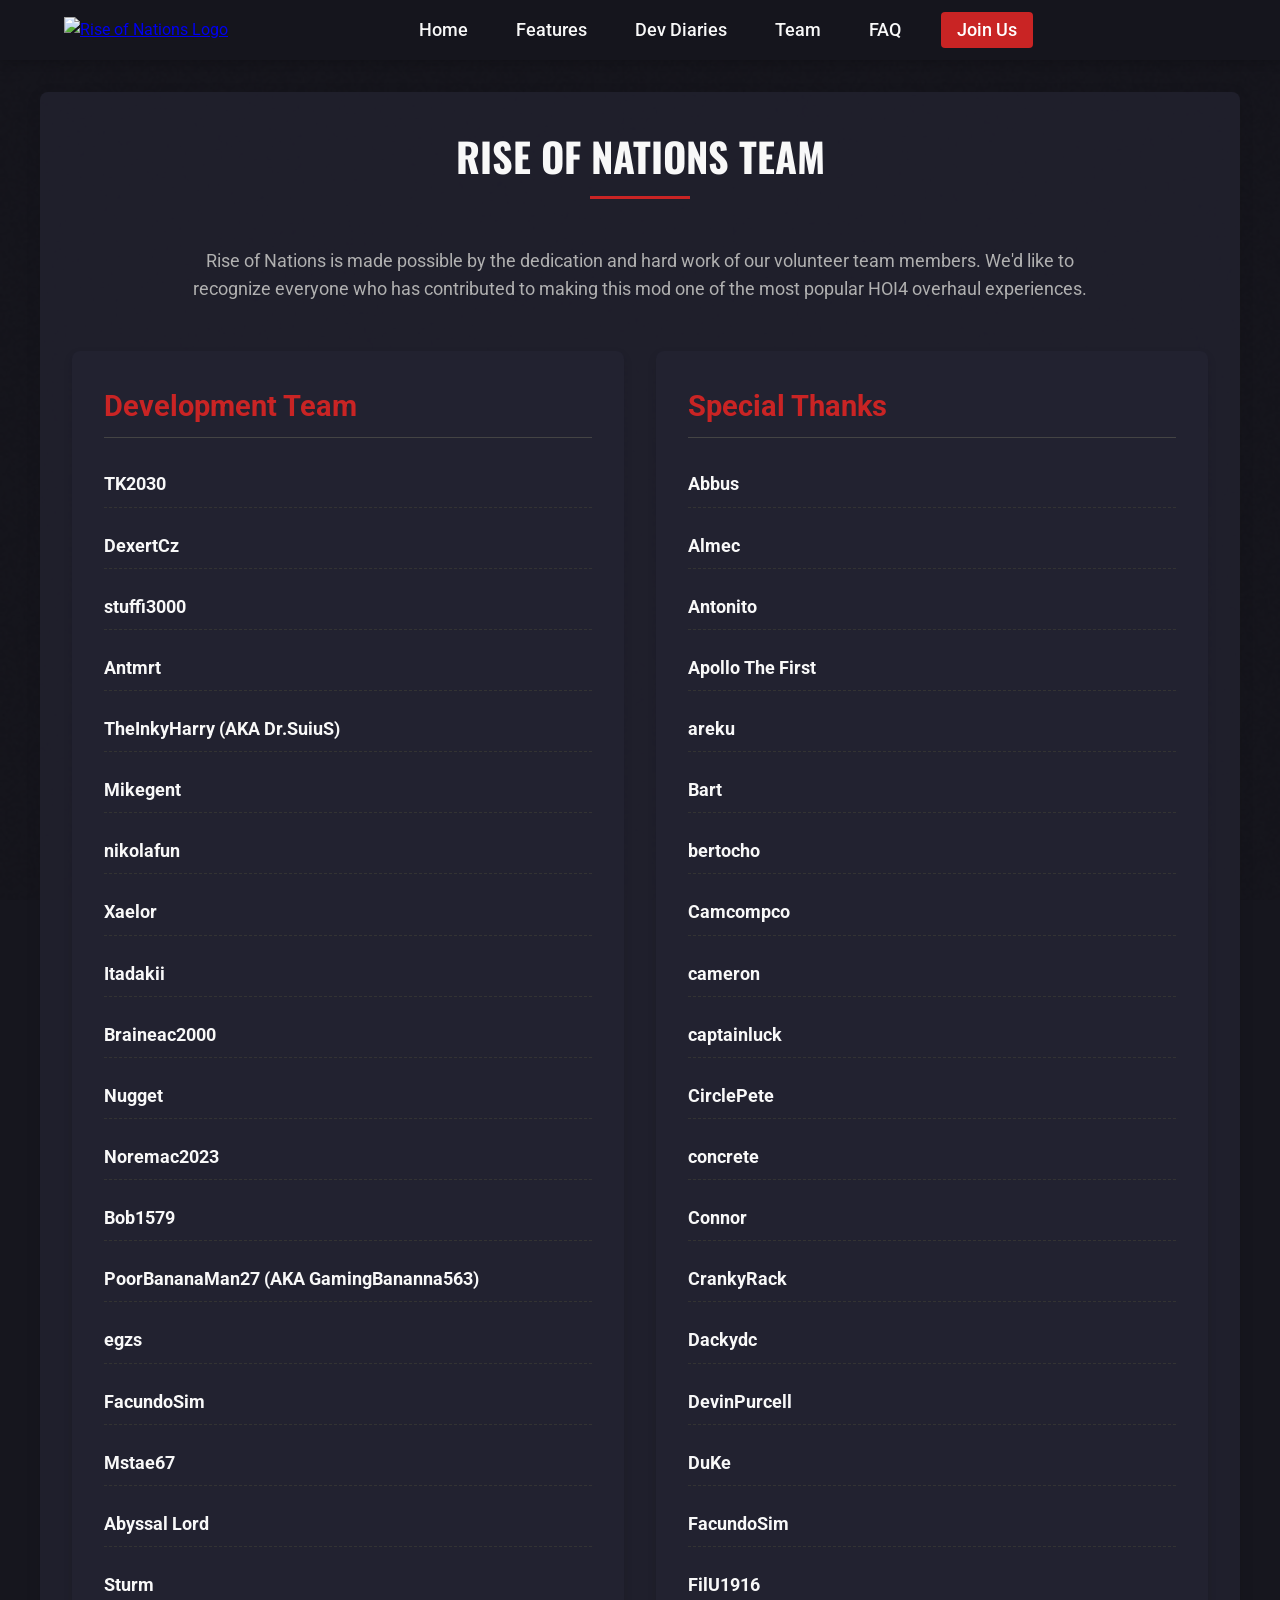
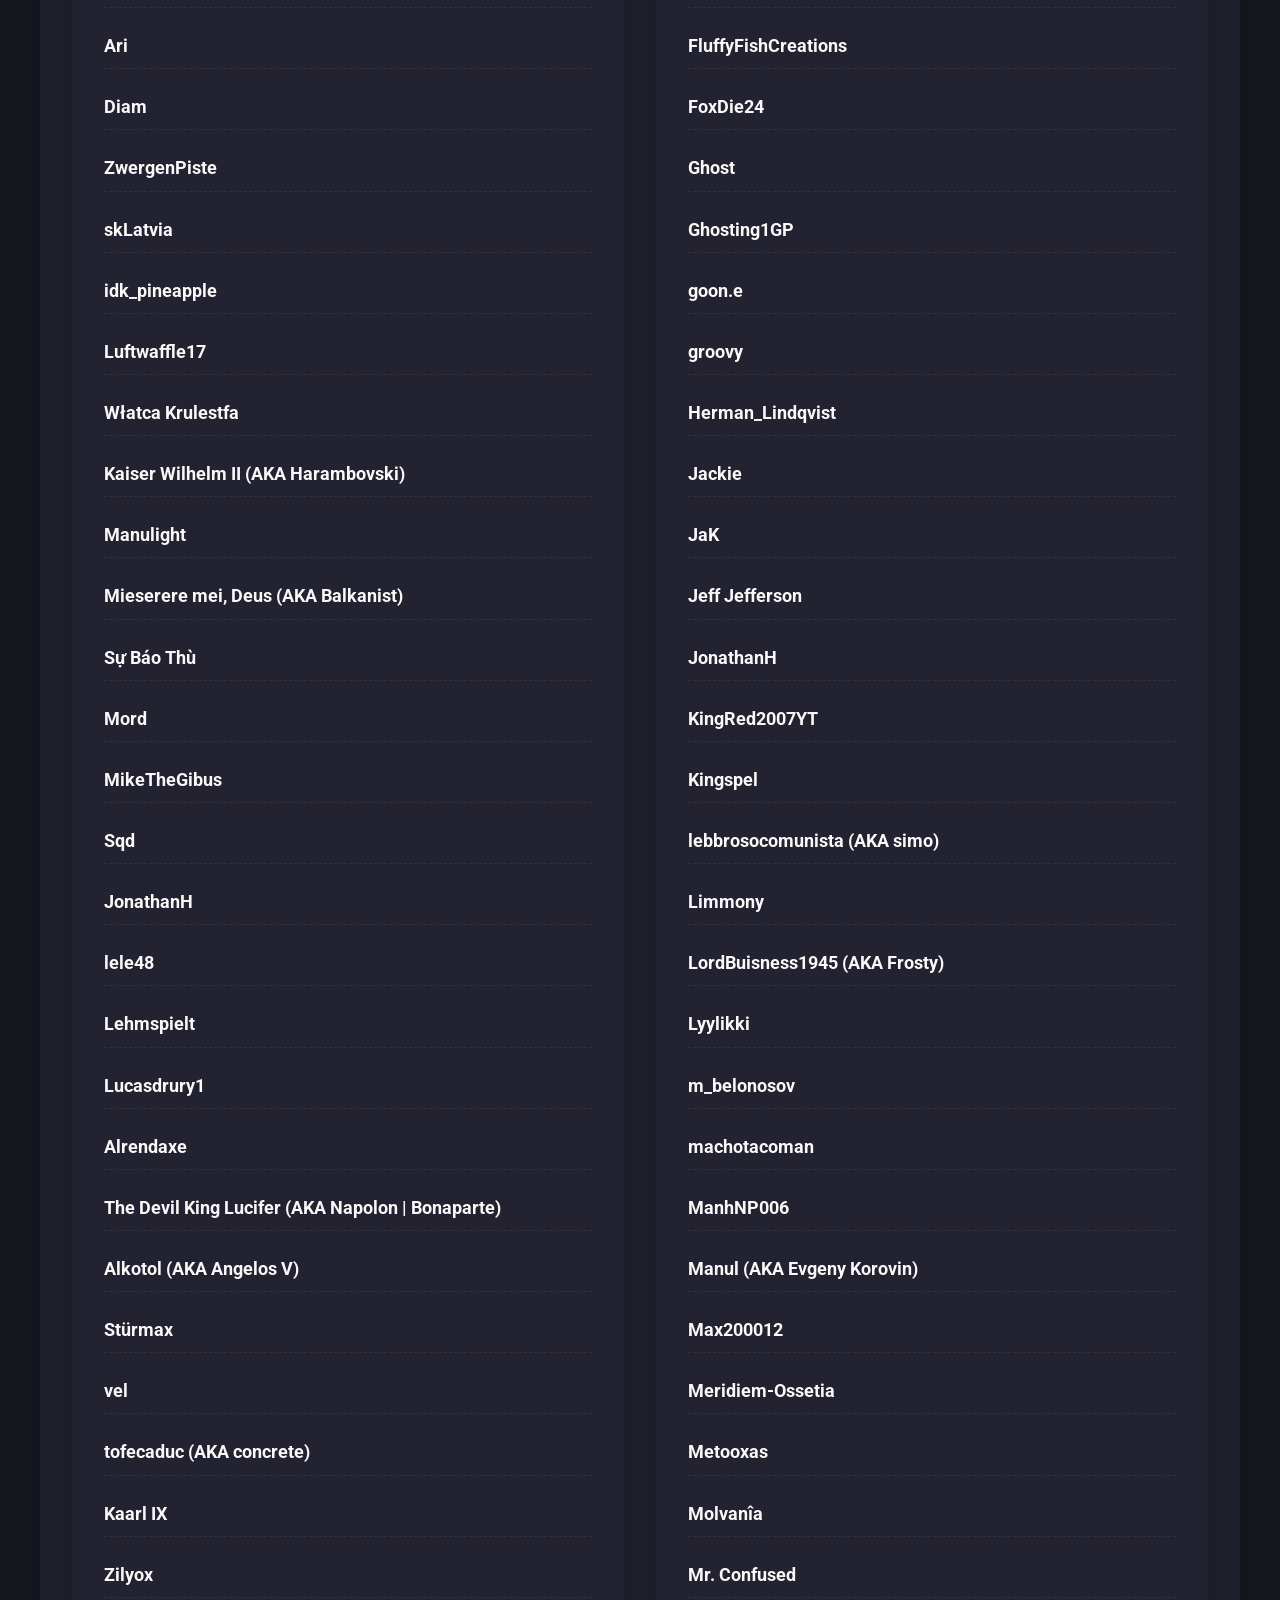
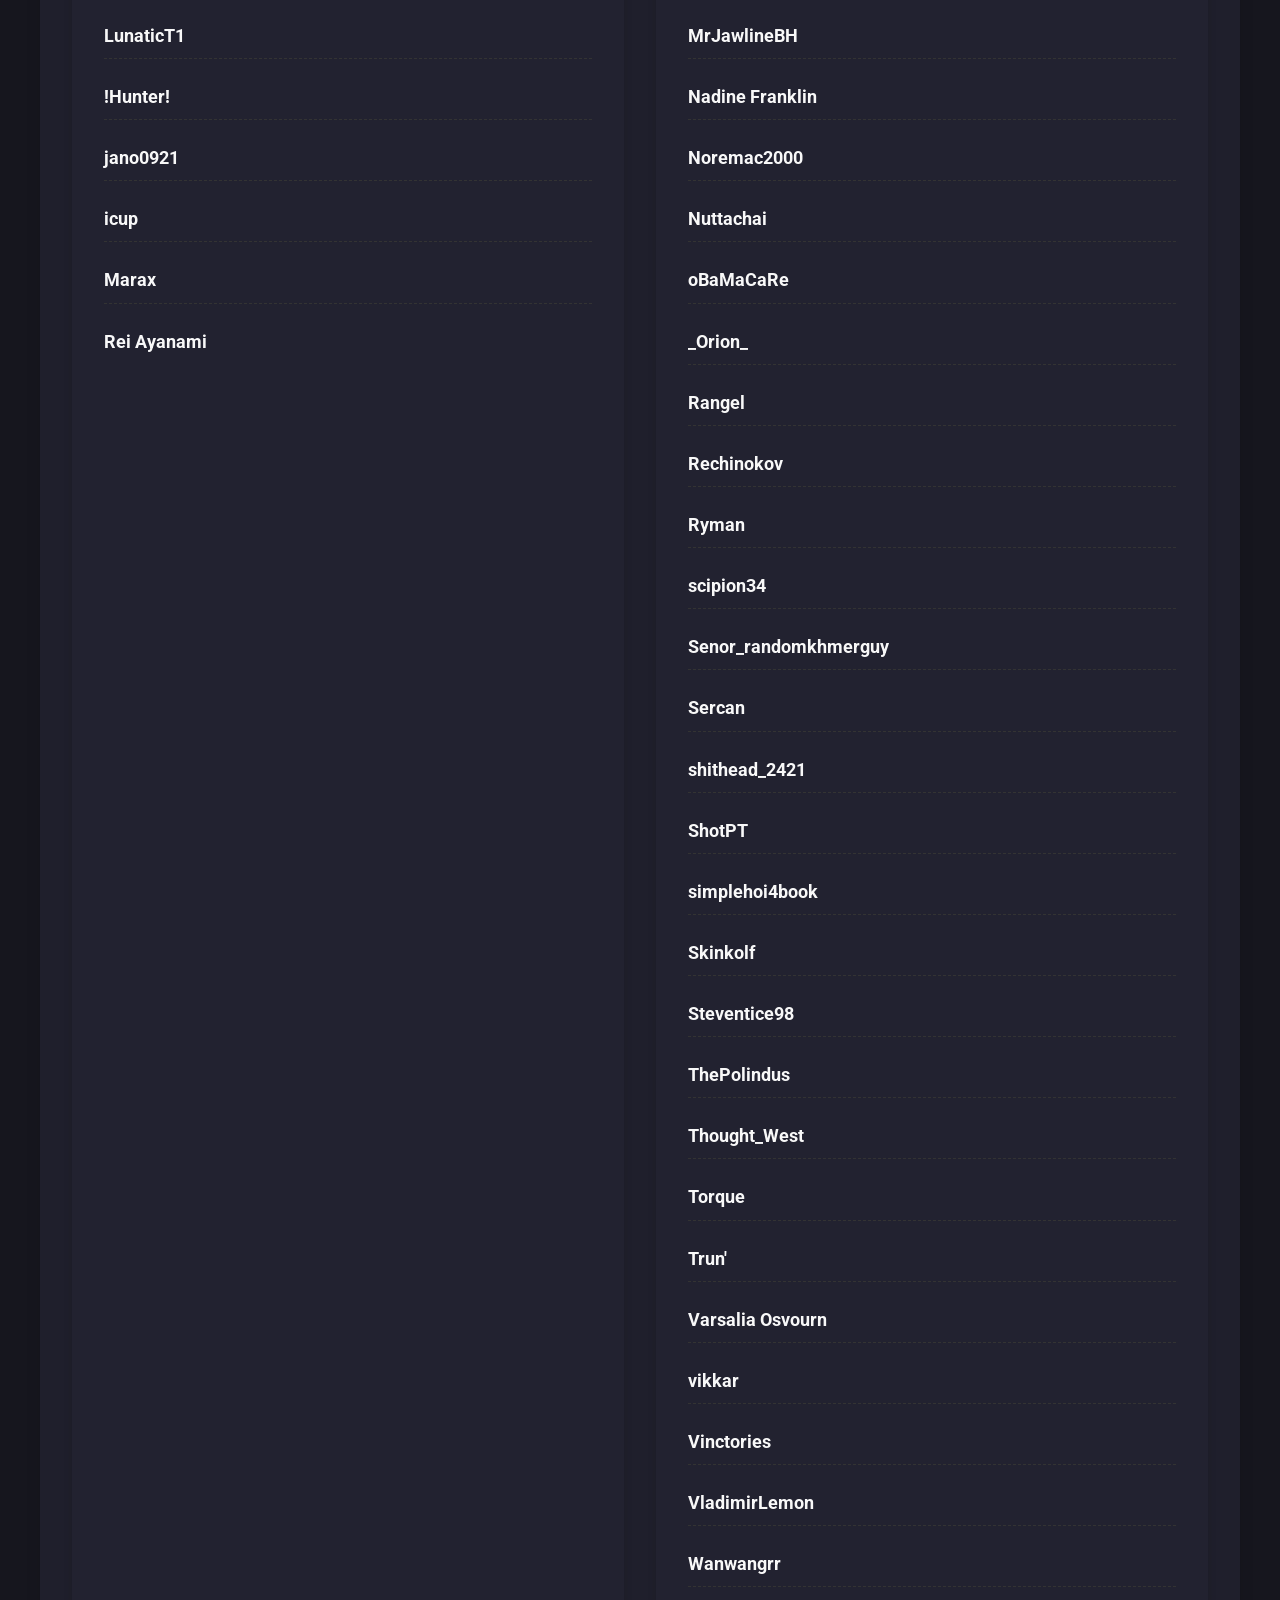
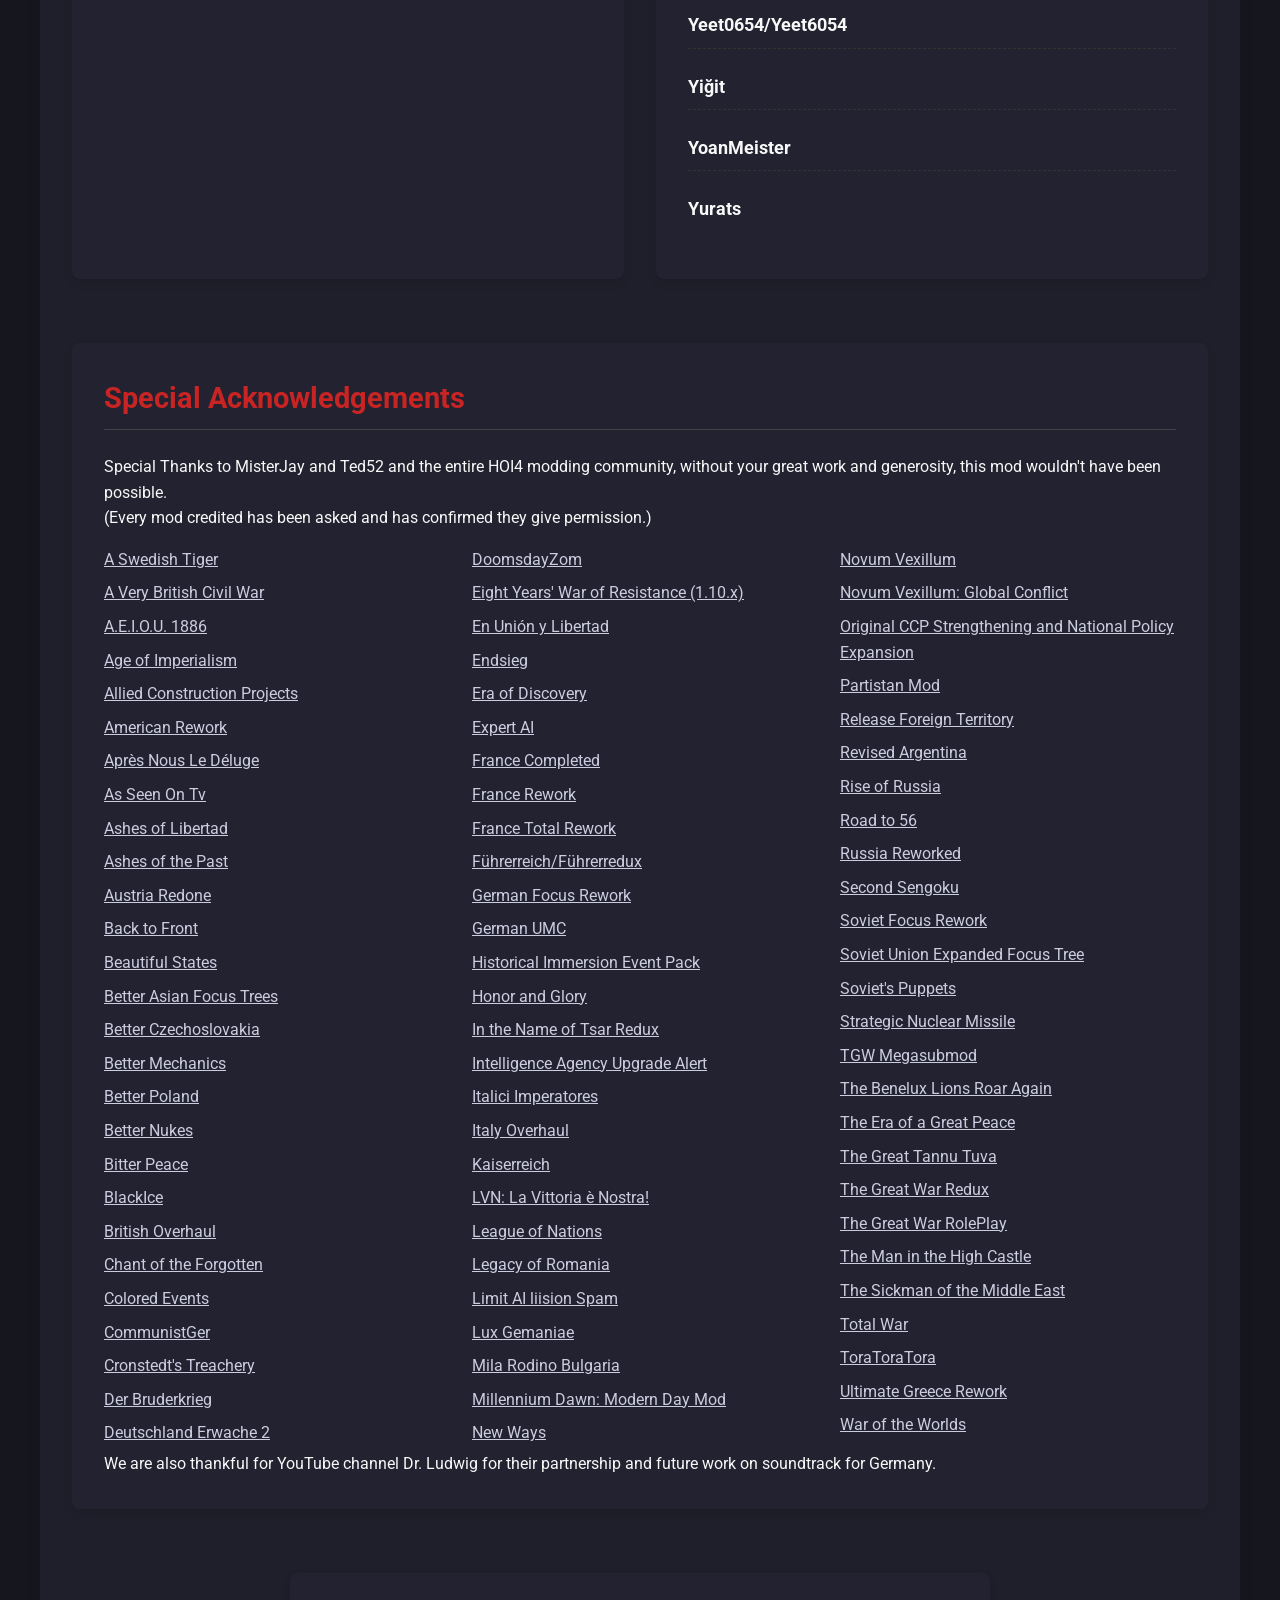
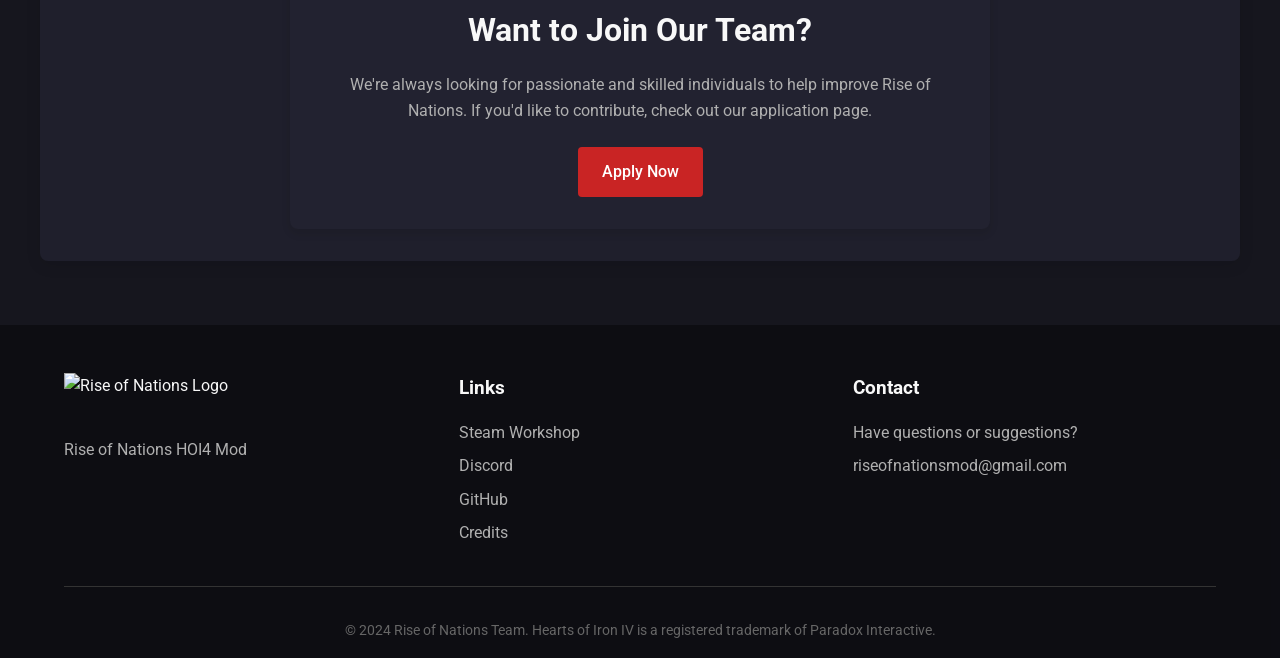
==== RON_credits.html @ 24b70d7f "Initial commit" ====
<!DOCTYPE html>
<html lang="en">
<head>
    <meta charset="UTF-8">
    <meta name="viewport" content="width=device-width, initial-scale=1.0">
    <title>Credits - Rise of Nations</title>
    <link rel="icon" href="ron.ico" type="image/x-icon">
    <link rel="stylesheet" href="credits.css">
    <link href="https://fonts.googleapis.com/css2?family=Roboto:wght@300;400;500;700&family=Oswald:wght@400;600&display=swap" rel="stylesheet">
    <script src="https://kit.fontawesome.com/35b695ae3d.js" crossorigin="anonymous"></script>
</head>
<body>
    <div class="overlay"></div>
    <header>
        <div class="logo">
            <a href="index.html">
                <img src="Rise_of_Nations.gif" alt="Rise of Nations Logo">
            </a>
        </div>
        <nav>
            <ul>
                <li><a href="index.html">Home</a></li>
                <li><a href="index.html#features">Features</a></li>
                <li><a href="index.html#dev-diaries">Dev Diaries</a></li>
                <li><a href="index.html#team">Team</a></li>
                <li><a href="RON_faq.html">FAQ</a></li>
                <li><a href="RON_apply.html" class="apply-btn">Join Us</a></li>
            </ul>
        </nav>
        <div class="hamburger">
            <span></span>
            <span></span>
            <span></span>
        </div>
    </header>

    <main>
        <section class="credits">
            <div class="section-header">
                <h1>Rise of Nations Team</h1>
                <div class="underline"></div>
            </div>
            
            <div class="credits-content">
                <div class="team-intro">
                    <p>Rise of Nations is made possible by the dedication and hard work of our volunteer team members. We'd like to recognize everyone who has contributed to making this mod one of the most popular HOI4 overhaul experiences.</p>
                </div>
                
                <div class="team-categories">
                    <div class="team-category">
                        <h2>Development Team</h2>
                        <ul class="team-list">
                            <li>
                                <span class="member-name">TK2030</span>
                            </li>
                            <li>
                                <span class="member-name">DexertCz</span>
                            </li>
                            <li>
                                <span class="member-name">stuffi3000</span>
                            </li>
                            <li>
                                <span class="member-name">Antmrt</span>
                            </li>
                            <li>
                                <span class="member-name">TheInkyHarry (AKA Dr.SuiuS)</span>
                            </li>
                            <li>
                                <span class="member-name">Mikegent</span>
                            </li>
                            <li>
                                <span class="member-name">nikolafun</span>
                            </li>
                            <li>
                                <span class="member-name">Xaelor</span>
                            </li>
                            <li>
                                <span class="member-name">Itadakii</span>
                            </li>
                            <li>
                                <span class="member-name">Braineac2000</span>
                            </li>
                            <li>
                                <span class="member-name">Nugget</span>
                            </li>
                            <li>
                                <span class="member-name">Noremac2023</span>
                            </li>
                            <li>
                                <span class="member-name">Bob1579</span>
                            </li>
                            <li>
                                <span class="member-name">PoorBananaMan27 (AKA GamingBananna563)</span>
                            </li>
                            <li>
                                <span class="member-name">egzs</span>
                            </li>
                            <li>
                                <span class="member-name">FacundoSim</span>
                            </li>
                            <li>
                                <span class="member-name">Mstae67</span>
                            </li>
                            <li>
                                <span class="member-name">Abyssal Lord</span>
                            </li>
                            <li>
                                <span class="member-name">Sturm</span>
                            </li>
                            <li>
                                <span class="member-name">Ari</span>
                            </li>
                            <li>
                                <span class="member-name">Diam</span>
                            </li>
                            <li>
                                <span class="member-name">ZwergenPiste</span>
                            </li>
                            <li>
                                <span class="member-name">skLatvia</span>
                            </li>
                            <li>
                                <span class="member-name">idk_pineapple</span>
                            </li>
                            <li>
                                <span class="member-name">Luftwaffle17</span>
                            </li>
                            <li>
                                <span class="member-name">Włatca Krulestfa</span>
                            </li>
                            <li>
                                <span class="member-name">Kaiser Wilhelm II (AKA Harambovski)</span>
                            </li>
                            <li>
                                <span class="member-name">Manulight</span>
                            </li>
                            <li>
                                <span class="member-name">Mieserere mei, Deus (AKA Balkanist)</span>
                            </li>
                            <li>
                                <span class="member-name">Sự Báo Thù</span>
                            </li>
                            <li>
                                <span class="member-name">Mord</span>
                            </li>
                            <li>
                                <span class="member-name">MikeTheGibus</span>
                            </li>
                            <li>
                                <span class="member-name">Sqd</span>
                            </li>
                            <li>
                                <span class="member-name">JonathanH</span>
                            </li>
                            <li>
                                <span class="member-name">lele48</span>
                            </li>
                            <li>
                                <span class="member-name">Lehmspielt</span>
                            </li>
                            <li>
                                <span class="member-name">Lucasdrury1</span>
                            </li>
                            <li>
                                <span class="member-name">Alrendaxe</span>
                            </li>
                            <li>
                                <span class="member-name">The Devil King Lucifer (AKA Napolon | Bonaparte)</span>
                            </li>
                            <li>
                                <span class="member-name">Alkotol (AKA Angelos V)</span>
                            </li>
                            <li>
                                <span class="member-name">Stürmax</span>
                            </li>
                            <li>
                                <span class="member-name">vel</span>
                            </li>
                            <li>
                                <span class="member-name">tofecaduc (AKA concrete)</span>
                            </li>
                            <li>
                                <span class="member-name">Kaarl IX</span>
                            </li>
                            <li>
                                <span class="member-name">Zilyox</span>
                            </li>
                            <li>
                                <span class="member-name">LunaticT1</span>
                            </li>
                            <li>
                                <span class="member-name">!Hunter!</span>
                            </li>
                            <li>
                                <span class="member-name">jano0921</span>
                            </li>
                            <li>
                                <span class="member-name">icup</span>
                            </li>
                            <li>
                                <span class="member-name">Marax</span>
                            </li>
                            <li>
                                <span class="member-name">Rei Ayanami</span>
                            </li>
                        </ul>
                    </div>
                    
                    <div class="team-category">
                        <h2>Special Thanks</h2>
                        <ul class="team-list">
                            <li>
                                <span class="member-name">Abbus</span>
                            </li>
                            <li>
                                <span class="member-name">Almec</span>
                            </li>
                            <li>
                                <span class="member-name">Antonito</span>
                            </li>
                            <li>
                                <span class="member-name">Apollo The First</span>
                            </li>
                            <li>
                                <span class="member-name">areku</span>
                            </li>
                            <li>
                                <span class="member-name">Bart</span>
                            </li>
                            <li>
                                <span class="member-name">bertocho</span>
                            </li>
                            <li>
                                <span class="member-name">Camcompco</span>
                            </li>
                            <li>
                                <span class="member-name">cameron</span>
                            </li>
                            <li>
                                <span class="member-name">captainluck</span>
                            </li>
                            <li>
                                <span class="member-name">CirclePete</span>
                            </li>
                            <li>
                                <span class="member-name">concrete</span>
                            </li>
                            <li>
                                <span class="member-name">Connor</span>
                            </li>
                            <li>
                                <span class="member-name">CrankyRack</span>
                            </li>
                            <li>
                                <span class="member-name">Dackydc</span>
                            </li>
                            <li>
                                <span class="member-name">DevinPurcell</span>
                            </li>
                            <li>
                                <span class="member-name">DuKe</span>
                            </li>
                            <li>
                                <span class="member-name">FacundoSim</span>
                            </li>
                            <li>
                                <span class="member-name">FilU1916</span>
                            </li>
                            <li>
                                <span class="member-name">FluffyFishCreations</span>
                            </li>
                            <li>
                                <span class="member-name">FoxDie24</span>
                            </li>
                            <li>
                                <span class="member-name">Ghost</span>
                            </li>
                            <li>
                                <span class="member-name">Ghosting1GP</span>
                            </li>
                            <li>
                                <span class="member-name">goon.e</span>
                            </li>
                            <li>
                                <span class="member-name">groovy</span>
                            </li>
                            <li>
                                <span class="member-name">Herman_Lindqvist</span>
                            </li>
                            <li>
                                <span class="member-name">Jackie</span>
                            </li>
                            <li>
                                <span class="member-name">JaK</span>
                            </li>
                            <li>
                                <span class="member-name">Jeff Jefferson</span>
                            </li>
                            <li>
                                <span class="member-name">JonathanH</span>
                            </li>
                            <li>
                                <span class="member-name">KingRed2007YT</span>
                            </li>
                            <li>
                                <span class="member-name">Kingspel</span>
                            </li>
                            <li>
                                <span class="member-name">lebbrosocomunista (AKA simo)</span>
                            </li>
                            <li>
                                <span class="member-name">Limmony</span>
                            </li>
                            <li>
                                <span class="member-name">LordBuisness1945 (AKA Frosty)</span>
                            </li>
                            <li>
                                <span class="member-name">Lyylikki</span>
                            </li>
                            <li>
                                <span class="member-name">m_belonosov</span>
                            </li>
                            <li>
                                <span class="member-name">machotacoman</span>
                            </li>
                            <li>
                                <span class="member-name">ManhNP006</span>
                            </li>
                            <li>
                                <span class="member-name">Manul (AKA Evgeny Korovin)</span>
                            </li>
                            <li>
                                <span class="member-name">Max200012</span>
                            </li>
                            <li>
                                <span class="member-name">Meridiem-Ossetia</span>
                            </li>
                            <li>
                                <span class="member-name">Metooxas</span>
                            </li>
                            <li>
                                <span class="member-name">Molvanîa</span>
                            </li>
                            <li>
                                <span class="member-name">Mr. Confused</span>
                            </li>
                            <li>
                                <span class="member-name">MrJawlineBH</span>
                            </li>
                            <li>
                                <span class="member-name">Nadine Franklin</span>
                            </li>
                            <li>
                                <span class="member-name">Noremac2000</span>
                            </li>
                            <li>
                                <span class="member-name">Nuttachai</span>
                            </li>
                            <li>
                                <span class="member-name">oBaMaCaRe</span>
                            </li>
                            <li>
                                <span class="member-name">_Orion_</span>
                            </li>
                            <li>
                                <span class="member-name">Rangel</span>
                            </li>
                            <li>
                                <span class="member-name">Rechinokov</span>
                            </li>
                            <li>
                                <span class="member-name">Ryman</span>
                            </li>
                            <li>
                                <span class="member-name">scipion34</span>
                            </li>
                            <li>
                                <span class="member-name">Senor_randomkhmerguy</span>
                            </li>
                            <li>
                                <span class="member-name">Sercan</span>
                            </li>
                            <li>
                                <span class="member-name">shithead_2421</span>
                            </li>
                            <li>
                                <span class="member-name">ShotPT</span>
                            </li>
                            <li>
                                <span class="member-name">simplehoi4book</span>
                            </li>
                            <li>
                                <span class="member-name">Skinkolf</span>
                            </li>
                            <li>
                                <span class="member-name">Steventice98</span>
                            </li>
                            <li>
                                <span class="member-name">ThePolindus</span>
                            </li>
                            <li>
                                <span class="member-name">Thought_West</span>
                            </li>
                            <li>
                                <span class="member-name">Torque</span>
                            </li>
                            <li>
                                <span class="member-name">Trun'</span>
                            </li>
                            <li>
                                <span class="member-name">Varsalia Osvourn</span>
                            </li>
                            <li>
                                <span class="member-name">vikkar</span>
                            </li>
                            <li>
                                <span class="member-name">Vinctories</span>
                            </li>
                            <li>
                                <span class="member-name">VladimirLemon</span>
                            </li>
                            <li>
                                <span class="member-name">Wanwangrr</span>
                            </li>
                            <li>
                                <span class="member-name">Yeet0654/Yeet6054</span>
                            </li>
                            <li>
                                <span class="member-name">Yiğit</span>
                            </li>
                            <li>
                                <span class="member-name">YoanMeister</span>
                            </li>
                            <li>
                                <span class="member-name">Yurats</span>
                            </li>                                                      
                        </ul>
                    </div>
                </div>
                <div class="team-category-wide">
                    <h2>Special Acknowledgements</h2>
                    <p>Special Thanks to MisterJay and Ted52 and the entire HOI4 modding community, without your great work and generosity, this mod wouldn't have been possible.</p>
                    <p>(Every mod credited has been asked and has confirmed they give permission.)</p>
                    <ul class="acknowledgement-list">
                        <li><a href=https://steamcommunity.com/sharedfiles/filedetails/?id=865747132>A Swedish Tiger</a></li>
                        <li><a href=https://steamcommunity.com/sharedfiles/filedetails/?id=2270938177>A Very British Civil War</a></li>
                        <li><a href=https://steamcommunity.com/sharedfiles/filedetails/?id=2435736174>A.E.I.O.U. 1886</a></li>
                        <li><a href=https://steamcommunity.com/sharedfiles/filedetails/?id=2894079782>Age of Imperialism</a></li>
                        <li><a href=https://steamcommunity.com/sharedfiles/filedetails/?id=1368202826>Allied Construction Projects</a></li>
                        <li><a href=https://steamcommunity.com/sharedfiles/filedetails/?id=1431777218>American Rework</a></li>
                        <li><a href=https://steamcommunity.com/sharedfiles/filedetails/?id=2820767946>Après Nous Le Déluge</a></li>
                        <li><a href=https://steamcommunity.com/sharedfiles/filedetails/?id=2794946527>As Seen On Tv</a></li>
                        <li><a href=https://steamcommunity.com/sharedfiles/filedetails/?id=2907985060>Ashes of Libertad</a></li>
                        <li><a href=https://steamcommunity.com/sharedfiles/filedetails/?id=1960954295>Ashes of the Past</a></li>
                        <li><a href=https://steamcommunity.com/sharedfiles/filedetails/?id=3016933537>Austria Redone</a></li>
                        <li><a href=https://steamcommunity.com/sharedfiles/filedetails/?id=2803416420>Back to Front</a></li>
                        <li><a href=https://steamcommunity.com/sharedfiles/filedetails/?id=1144394862>Beautiful States</a></li>
                        <li><a href=https://steamcommunity.com/sharedfiles/filedetails/?id=1548756814>Better Asian Focus Trees</a></li>
                        <li><a href=https://steamcommunity.com/sharedfiles/filedetails/?id=2805030997>Better Czechoslovakia</a></li>
                        <li><a href=https://steamcommunity.com/sharedfiles/filedetails/?id=2994645469>Better Mechanics</a></li>
                        <li><a href=https://steamcommunity.com/sharedfiles/filedetails/?id=2686859844>Better Poland</a></li>
                        <li><a href=https://steamcommunity.com/sharedfiles/filedetails/?id=1322409552>Better Nukes</a></li>
                        <li><a href=https://steamcommunity.com/sharedfiles/filedetails/?id=858460802>Bitter Peace</a></li>
                        <li><a href=https://steamcommunity.com/workshop/filedetails/?id=830975088>BlackIce</a></li>
                        <li><a href=https://steamcommunity.com/sharedfiles/filedetails/?id=1384292518>British Overhaul</a></li>
                        <li><a href=https://steamcommunity.com/workshop/filedetails/?id=2378229497>Chant of the Forgotten</a></li>
                        <li><a href=https://steamcommunity.com/workshop/filedetails/?id=1229084232>Colored Events</a></li>
                        <li><a href=https://steamcommunity.com/workshop/filedetails/?id=1701275566>CommunistGer</a></li>
                        <li><a href=https://discord.gg/xjDnVAYV>Cronstedt's Treachery</a></li>
                        <li><a href=https://steamcommunity.com/sharedfiles/filedetails/?id=2112802713>Der Bruderkrieg</a></li>
                        <li><a href=https://steamcommunity.com/sharedfiles/filedetails/?id=1437909463>Deutschland Erwache 2</a></li>
                        <li><a href=https://steamcommunity.com/workshop/filedetails/?id=1186201730>DoomsdayZom</a></li>
                        <li><a href=https://steamcommunity.com/sharedfiles/filedetails/?id=1845721455>Eight Years' War of Resistance (1.10.x)</a></li>
                        <li><a href=https://steamcommunity.com/sharedfiles/filedetails/?id=3485554076>En Unión y Libertad</a></li>
                        <li><a href=https://steamcommunity.com/sharedfiles/filedetails/?id=1532883122>Endsieg</a></li>
                        <li><a href=https://steamcommunity.com/sharedfiles/filedetails/?id=2804130722>Era of Discovery</a></li>
                        <li><a href=https://steamcommunity.com/sharedfiles/filedetails/?id=741805475>Expert AI</a></li>
                        <li><a href=https://steamcommunity.com/sharedfiles/filedetails/?id=2273181015>France Completed</a></li>
                        <li><a href=https://steamcommunity.com/sharedfiles/filedetails/?id=1574557023>France Rework</a></li>
                        <li><a href=https://steamcommunity.com/sharedfiles/filedetails/?id=843048390>France Total Rework</a></li>
                        <li><a href=https://steamcommunity.com/sharedfiles/filedetails/?id=3036458446>Führerreich/Führerredux</a></li>
                        <li><a href=https://steamcommunity.com/sharedfiles/filedetails/?id=1125715353>German Focus Rework</a></li>
                        <li><a href=https://steamcommunity.com/sharedfiles/filedetails/?id=1380558447>German UMC</a></li>
                        <li><a href=https://steamcommunity.com/sharedfiles/filedetails/?id=1842518195>Historical Immersion Event Pack</a></li>
                        <li><a href=https://steamcommunity.com/sharedfiles/filedetails/?id=2850813386>Honor and Glory</a></li>
                        <li><a href=https://steamcommunity.com/sharedfiles/filedetails/?id=3377218942>In the Name of Tsar Redux</a></li>
                        <li><a href=https://steamcommunity.com/sharedfiles/filedetails/?id=3490527691>Intelligence Agency Upgrade Alert</a></li>
                        <li><a href=https://steamcommunity.com/sharedfiles/filedetails/?id=1818823699>Italici Imperatores</a></li>
                        <li><a href=https://steamcommunity.com/sharedfiles/filedetails/?id=953002637>Italy Overhaul</a></li>
                        <li><a href=https://steamcommunity.com/sharedfiles/filedetails/?id=1521695605>Kaiserreich</a></li>
                        <li><a href=https://steamcommunity.com/sharedfiles/filedetails/?id=2604467506>LVN: La Vittoria è Nostra!</a></li>
                        <li><a href=https://steamcommunity.com/sharedfiles/filedetails/?id=1425386497>League of Nations</a></li>
                        <li><a href=https://steamcommunity.com/sharedfiles/filedetails/?id=3093332656>Legacy of Romania</a></li>
                        <li><a href=https://steamcommunity.com/sharedfiles/filedetails/?id=1859866584>Limit AI liision Spam</a></li>
                        <li><a href=https://discord.gg/5UQaTYE>Lux Gemaniae</a></li>
                        <li><a href=https://steamcommunity.com/sharedfiles/filedetails/?id=946730201>Mila Rodino Bulgaria</a></li>
                        <li><a href=https://steamcommunity.com/sharedfiles/filedetails/?id=719416488>Millennium Dawn: Modern Day Mod</a></li>
                        <li><a href=https://steamcommunity.com/sharedfiles/filedetails/?id=2197593000>New Ways</a></li>
                        <li><a href=https://steamcommunity.com/workshop/filedetails/?id=1827273767>Novum Vexillum</a></li>
                        <li><a href=https://steamcommunity.com/sharedfiles/filedetails/?id=2227081070>Novum Vexillum: Global Conflict</a></li>
                        <li><a href=https://steamcommunity.com/sharedfiles/filedetails/?id=3372285407>Original CCP Strengthening and National Policy Expansion</a></li>
                        <li><a href=https://steamcommunity.com/workshop/filedetails/?id=1365924161>Partistan Mod</a></li>
                        <li><a href=https://steamcommunity.com/sharedfiles/filedetails/?id=1352503602>Release Foreign Territory</a></li>
                        <li><a href=https://steamcommunity.com/sharedfiles/filedetails/?id=918709019>Revised Argentina</a></li>
                        <li><a href=https://steamcommunity.com/workshop/filedetails/?id=1285457891>Rise of Russia</a></li>
                        <li><a href=https://steamcommunity.com/sharedfiles/filedetails/?id=820260968>Road to 56</a></li>
                        <li><a href=https://steamcommunity.com/workshop/filedetails/?id=2092066524>Russia Reworked</a></li>
                        <li><a href=https://steamcommunity.com/sharedfiles/filedetails/?id=2826603870>Second Sengoku</a></li>
                        <li><a href=https://steamcommunity.com/sharedfiles/filedetails/?id=833228235>Soviet Focus Rework</a></li>
                        <li><a href=https://steamcommunity.com/sharedfiles/filedetails/?id=1406597668>Soviet Union Expanded Focus Tree</a></li>
                        <li><a href=https://steamcommunity.com/workshop/filedetails/?id=2117676813>Soviet's Puppets</a></li>
                        <li><a href=https://steamcommunity.com/sharedfiles/filedetails/?id=2873616027>Strategic Nuclear Missile</a></li>
                        <li><a href=https://steamcommunity.com/sharedfiles/filedetails/?id=2440260349>TGW Megasubmod</a></li>
                        <li><a href=https://steamcommunity.com/sharedfiles/filedetails/?id=1396406646>The Benelux Lions Roar Again</a></li>
                        <li><a href=https://discord.gg/UMRV3yYt2k>The Era of a Great Peace</a></li>
                        <li><a href=https://steamcommunity.com/sharedfiles/filedetails/?id=2703466702>The Great Tannu Tuva</a></li>
                        <li><a href=https://steamcommunity.com/sharedfiles/filedetails/?id=3365515312>The Great War Redux</a></li>
                        <li><a href=https://steamcommunity.com/sharedfiles/filedetails/?id=3226668008>The Great War RolePlay</a></li>
                        <li><a href=https://steamcommunity.com/sharedfiles/filedetails/?id=1629497054>The Man in the High Castle</a></li>
                        <li><a href=https://steamcommunity.com/sharedfiles/filedetails/?id=1576974797>The Sickman of the Middle East</a></li>
                        <li><a href=https://steamcommunity.com/sharedfiles/filedetails/?id=806209426>Total War</a></li>
                        <li><a href=https://steamcommunity.com/sharedfiles/filedetails/?id=835475743>ToraToraTora</a></li>
                        <li><a href=https://steamcommunity.com/sharedfiles/filedetails/?id=2962642899>Ultimate Greece Rework</a></li>
                        <li><a href=https://steamcommunity.com/sharedfiles/filedetails/?id=738404861>War of the Worlds</a></li>
                    </ul>
                    <p>We are also thankful for YouTube channel Dr. Ludwig for their partnership and future work on soundtrack for Germany.</p>
                </div>
                
                <div class="join-team">
                    <h2>Want to Join Our Team?</h2>
                    <p>We're always looking for passionate and skilled individuals to help improve Rise of Nations. If you'd like to contribute, check out our application page.</p>
                    <a href="RON_apply.html" class="primary-btn">Apply Now</a>
                </div>
            </div>
        </section>
    </main>

    <footer>
        <div class="footer-content">
            <div class="footer-logo">
                <img src="Rise_of_Nations.gif" alt="Rise of Nations Logo">
                <p>Rise of Nations HOI4 Mod</p>
            </div>
            <div class="footer-links">
                <h3>Links</h3>
                <ul>
                    <li><a href="https://steamcommunity.com/sharedfiles/filedetails/?id=2026448968" target="_blank">Steam Workshop</a></li>
                    <li><a href="https://discord.gg/3VpWTnDn8B" target="_blank">Discord</a></li>
                    <li><a href="https://github.com/stuffi3000/Rise-of-Nations" target="_blank">GitHub</a></li>
                    <li><a href="RON_credits.html">Credits</a></li>
                </ul>
            </div>
            <div class="footer-contact">
                <h3>Contact</h3>
                <p>Have questions or suggestions?</p>
                <a href="mailto:riseofnationsmod@gmail.com">riseofnationsmod@gmail.com</a>
            </div>
        </div>
        <div class="footer-bottom">
            <p>&copy; 2024 Rise of Nations Team. Hearts of Iron IV is a registered trademark of Paradox Interactive.</p>
        </div>
    </footer>

    <script src="credits.js"></script>
</body>
</html>
---- credits.css ----
:root {
    --primary-color: #c92424;
    --primary-dark: #a71d1d;
    --secondary-color: #1e3a8a;
    --text-light: #f8f8f8;
    --text-dark: #333;
    --bg-dark: #16161e;
    --bg-card: #222230;
    --bg-light: #f0f0f0;
    --transition-speed: 0.3s;
}

* {
    margin: 0;
    padding: 0;
    box-sizing: border-box;
}

html {
    scroll-behavior: smooth;
}

body {
    font-family: 'Roboto', sans-serif;
    line-height: 1.6;
    color: var(--text-light);
    background-color: var(--bg-dark);
    position: relative;
    overflow-x: hidden;
}

.overlay {
    position: fixed;
    top: 0;
    left: 0;
    width: 100%;
    height: 100%;
    background-image: url('background.png');
    background-size: cover;
    background-position: center;
    opacity: 0.12;
    z-index: -1;
}

/* Header Styles */
header {
    display: flex;
    justify-content: space-between;
    align-items: center;
    padding: 1rem 5%;
    position: sticky;
    top: 0;
    z-index: 1000;
    background-color: rgba(22, 22, 30, 0.95);
    box-shadow: 0 2px 10px rgba(0, 0, 0, 0.2);
}

.logo img {
    height: 3.5rem;
    transition: transform var(--transition-speed);
}

.logo img:hover {
    transform: scale(1.05);
}

nav {
    flex: 1;
    display: flex;
    justify-content: center;
}

nav ul {
    display: flex;
    list-style: none;
}

nav ul li {
    margin: 0 1rem;
}

nav ul li a {
    color: var(--text-light);
    text-decoration: none;
    font-weight: 500;
    font-size: 1.1rem;
    padding: 0.5rem;
    transition: color var(--transition-speed);
    position: relative;
}

nav ul li a:hover,
nav ul li a.active {
    color: var(--primary-color);
}

nav ul li a::after {
    content: '';
    position: absolute;
    width: 0;
    height: 2px;
    bottom: 0;
    left: 50%;
    background-color: var(--primary-color);
    transition: all var(--transition-speed);
}

nav ul li a:hover::after,
nav ul li a.active::after {
    width: 100%;
    left: 0;
}

.apply-btn {
    background-color: var(--primary-color);
    color: white !important;
    padding: 0.5rem 1rem !important;
    border-radius: 4px;
    transition: background-color var(--transition-speed);
}

.apply-btn:hover {
    background-color: var(--primary-dark);
}

.hamburger {
    display: none;
    flex-direction: column;
    cursor: pointer;
}

.hamburger span {
    display: block;
    width: 25px;
    height: 3px;
    background-color: var(--text-light);
    margin: 3px 0;
    transition: all var(--transition-speed);
}

/* Main Content */
main {
    min-height: calc(100vh - 180px);
    padding: 2rem 0;
}

.credits {
    max-width: 1200px;
    margin: 0 auto;
    padding: 2rem;
    background-color: rgba(34, 34, 48, 0.8);
    border-radius: 8px;
    box-shadow: 0 4px 15px rgba(0, 0, 0, 0.1);
}

.acknowledgement-list a {
    color: rgb(204, 204, 224);
}

.section-header {
    text-align: center;
    margin-bottom: 3rem;
}

.section-header h1 {
    font-family: 'Oswald', sans-serif;
    font-size: 2.5rem;
    text-transform: uppercase;
    color: var(--text-light);
}

.underline {
    height: 3px;
    width: 100px;
    background-color: var(--primary-color);
    margin: 0.5rem auto;
}

.team-intro {
    text-align: center;
    max-width: 900px;
    margin: 0 auto 3rem;
}

.team-intro p {
    font-size: 1.1rem;
    color: #b0b0b0;
}

/* Team Categories */
.team-categories {
    display: grid;
    grid-template-columns: repeat(auto-fill, minmax(500px, 1fr));
    gap: 2rem;
    margin-bottom: 4rem;
}

.team-category {
    background: var(--bg-card);
    padding: 2rem;
    border-radius: 8px;
    box-shadow: 0 4px 10px rgba(0, 0, 0, 0.1);
}

.team-category h2 {
    font-size: 1.8rem;
    margin-bottom: 1.5rem;
    color: var(--primary-color);
    border-bottom: 1px solid #444;
    padding-bottom: 0.5rem;
}

.team-category-wide {
    background: var(--bg-card);
    padding: 2rem;
    border-radius: 8px;
    margin-bottom: 4rem;
    box-shadow: 0 4px 10px rgba(0, 0, 0, 0.1);
}

.team-category-wide h2 {
    font-size: 1.8rem;
    margin-bottom: 1.5rem;
    color: var(--primary-color);
    border-bottom: 1px solid #444;
    padding-bottom: 0.5rem;
}

.team-list {
    list-style: none;
}

.team-list li {
    margin-bottom: 1rem;
    padding: 0.5rem 0;
    border-bottom: 1px dashed #333;
    display: flex;
    justify-content: space-between;
    align-items: center;
    flex-wrap: wrap;
}

.team-list li:last-child {
    border-bottom: none;
}

.member-name {
    font-weight: 700;
    font-size: 1.1rem;
    color: var(--text-light);
}

.member-role {
    color: #b0b0b0;
    font-style: italic;
}

/* Join Team Section */
.join-team {
    text-align: center;
    max-width: 700px;
    margin: 0 auto;
    background: var(--bg-card);
    padding: 2rem;
    border-radius: 8px;
    box-shadow: 0 4px 10px rgba(0, 0, 0, 0.1);
}

.join-team h2 {
    font-size: 2rem;
    margin-bottom: 1rem;
    color: var(--text-light);
}

.join-team p {
    color: #b0b0b0;
    margin-bottom: 1.5rem;
}

.primary-btn {
    display: inline-block;
    background-color: var(--primary-color);
    color: white;
    padding: 0.75rem 1.5rem;
    border-radius: 4px;
    text-decoration: none;
    font-weight: 500;
    transition: all var(--transition-speed);
}

.primary-btn:hover {
    background-color: var(--primary-dark);
    transform: translateY(-2px);
}

/* Footer */
footer {
    background-color: rgba(13, 13, 18, 0.95);
    padding: 3rem 5% 1rem;
    margin-top: 2rem;
}

.footer-content {
    display: grid;
    grid-template-columns: repeat(auto-fit, minmax(250px, 1fr));
    gap: 2rem;
    margin-bottom: 2rem;
}

.footer-logo {
    display: flex;
    flex-direction: column;
    align-items: flex-start;
}

.footer-logo img {
    height: 3rem;
    margin-bottom: 1rem;
}

.footer-logo p {
    color: #b0b0b0;
}

.footer-links h3,
.footer-contact h3 {
    color: var(--text-light);
    margin-bottom: 1rem;
    font-size: 1.2rem;
}

.footer-links ul {
    list-style: none;
}

.footer-links ul li {
    margin-bottom: 0.5rem;
}

.footer-links ul li a,
.footer-contact a {
    color: #b0b0b0;
    text-decoration: none;
    transition: color var(--transition-speed);
}

.footer-links ul li a:hover,
.footer-contact a:hover {
    color: var(--primary-color);
}

.footer-contact p {
    color: #b0b0b0;
    margin-bottom: 0.5rem;
}

.footer-bottom {
    text-align: center;
    padding-top: 2rem;
    border-top: 1px solid #333;
}

.footer-bottom p {
    color: #666;
    font-size: 0.9rem;
}

/* Acknowledgement List */
.acknowledgement-list {
    columns: 3;
    column-gap: 2rem;
    list-style: none;
    margin-top: 1rem;
}

.acknowledgement-list li {
    margin-bottom: 0.5rem;
    break-inside: avoid;
}

/* Media Queries */
@media screen and (max-width: 900px) {
    nav {
        position: fixed;
        top: 5rem;
        right: -100%;
        width: 70%;
        height: calc(100vh - 5rem);
        background-color: rgba(22, 22, 30, 0.98);
        transition: right var(--transition-speed);
        box-shadow: -5px 0 10px rgba(0, 0, 0, 0.1);
    }
    
    nav.active {
        right: 0;
    }
    
    nav ul {
        flex-direction: column;
        align-items: center;
        padding: 2rem 0;
    }
    
    nav ul li {
        margin: 1rem 0;
    }
    
    .hamburger {
        display: flex;
    }
    
    .hamburger.active span:nth-child(1) {
        transform: rotate(45deg) translate(5px, 5px);
    }
    
    .hamburger.active span:nth-child(2) {
        opacity: 0;
    }
    
    .hamburger.active span:nth-child(3) {
        transform: rotate(-45deg) translate(5px, -5px);
    }
    
    .team-categories {
        grid-template-columns: 1fr;
    }
    
    .acknowledgement-list {
        columns: 2;
    }
}

@media screen and (max-width: 768px) {
    .credits {
        padding: 1.5rem;
    }
    
    .section-header h1 {
        font-size: 2rem;
    }
    
    .team-category h2 {
        font-size: 1.5rem;
    }
    
    .join-team h2 {
        font-size: 1.8rem;
    }
}

@media screen and (max-width: 600px) {
    .acknowledgement-list {
        columns: 1;
    }
}

@media screen and (max-width: 550px) {
    .team-list li {
        flex-direction: column;
        align-items: flex-start;
    }
    
    .member-role {
        margin-top: 0.3rem;
    }
}

@media screen and (max-width: 480px) {
    .credits {
        padding: 1rem;
    }
    
    .footer-content {
        grid-template-columns: 1fr;
        text-align: center;
    }
    
    .footer-logo {
        align-items: center;
    }
}
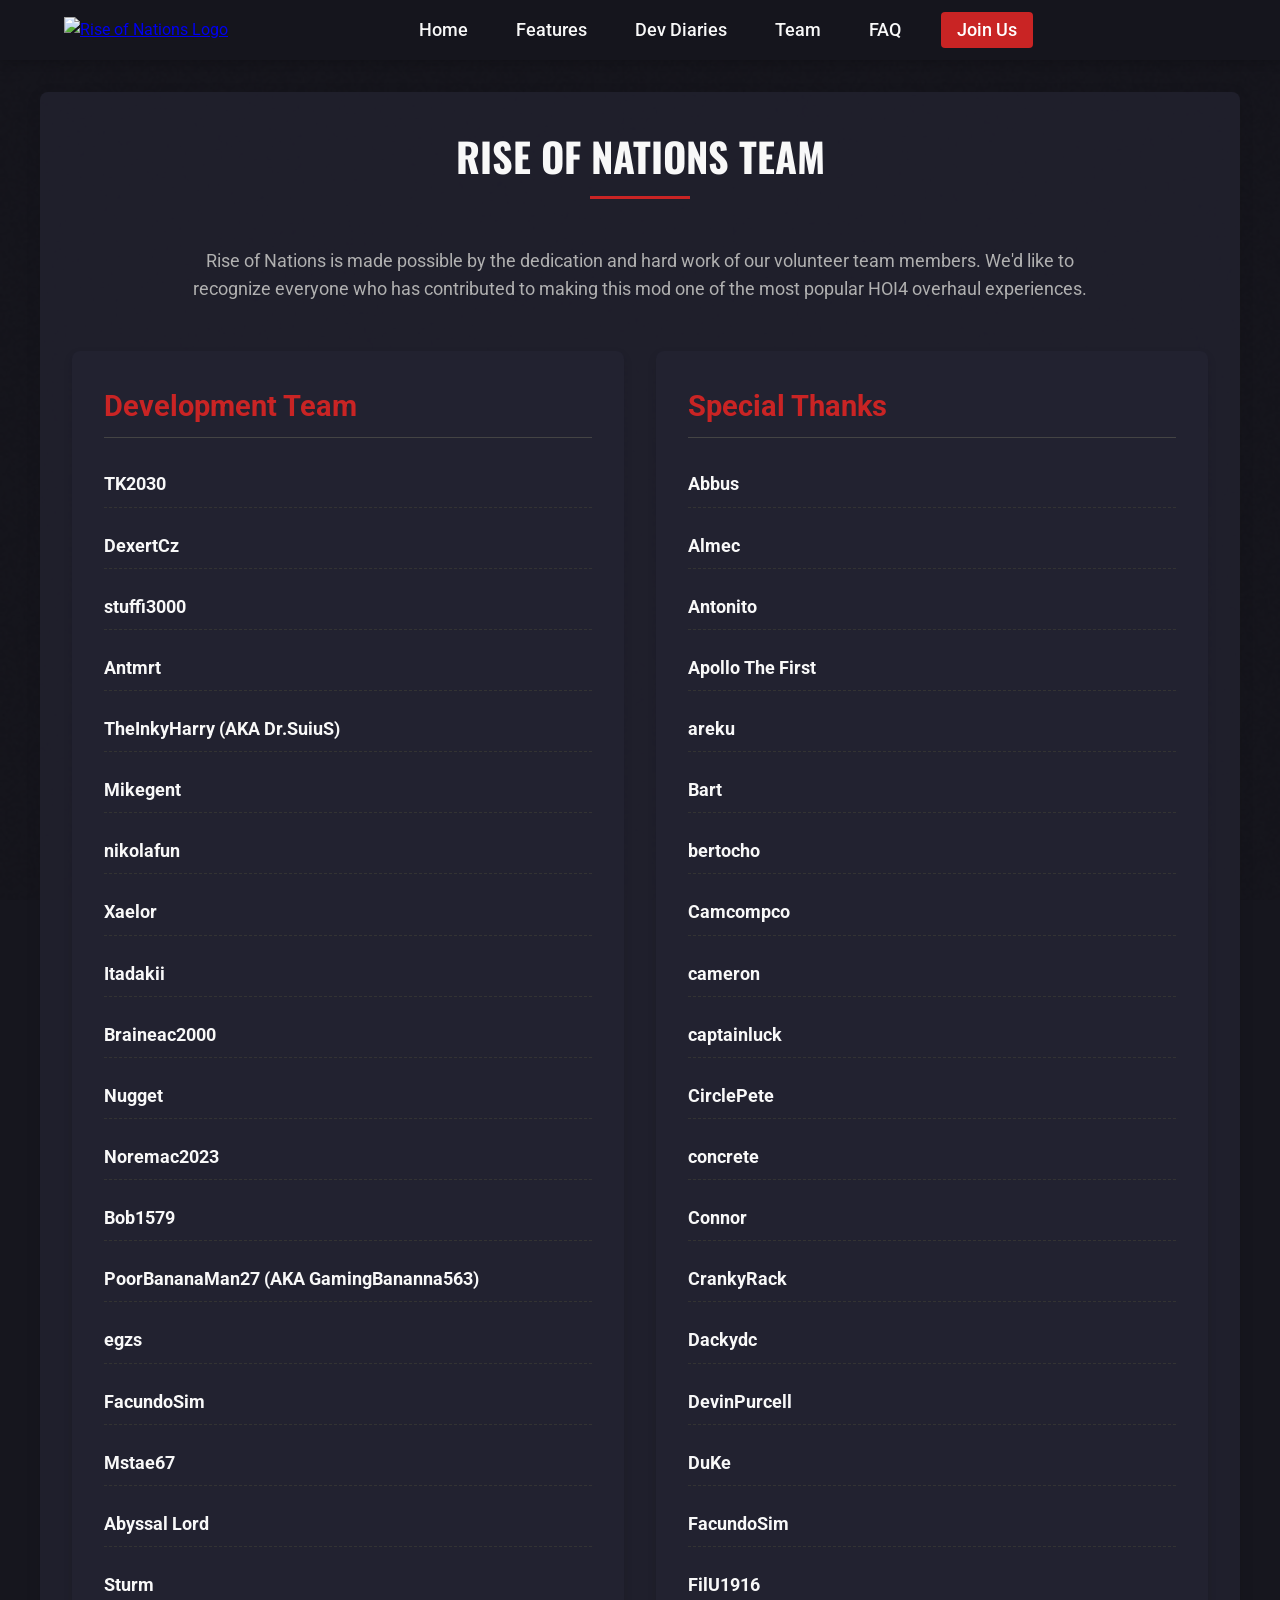
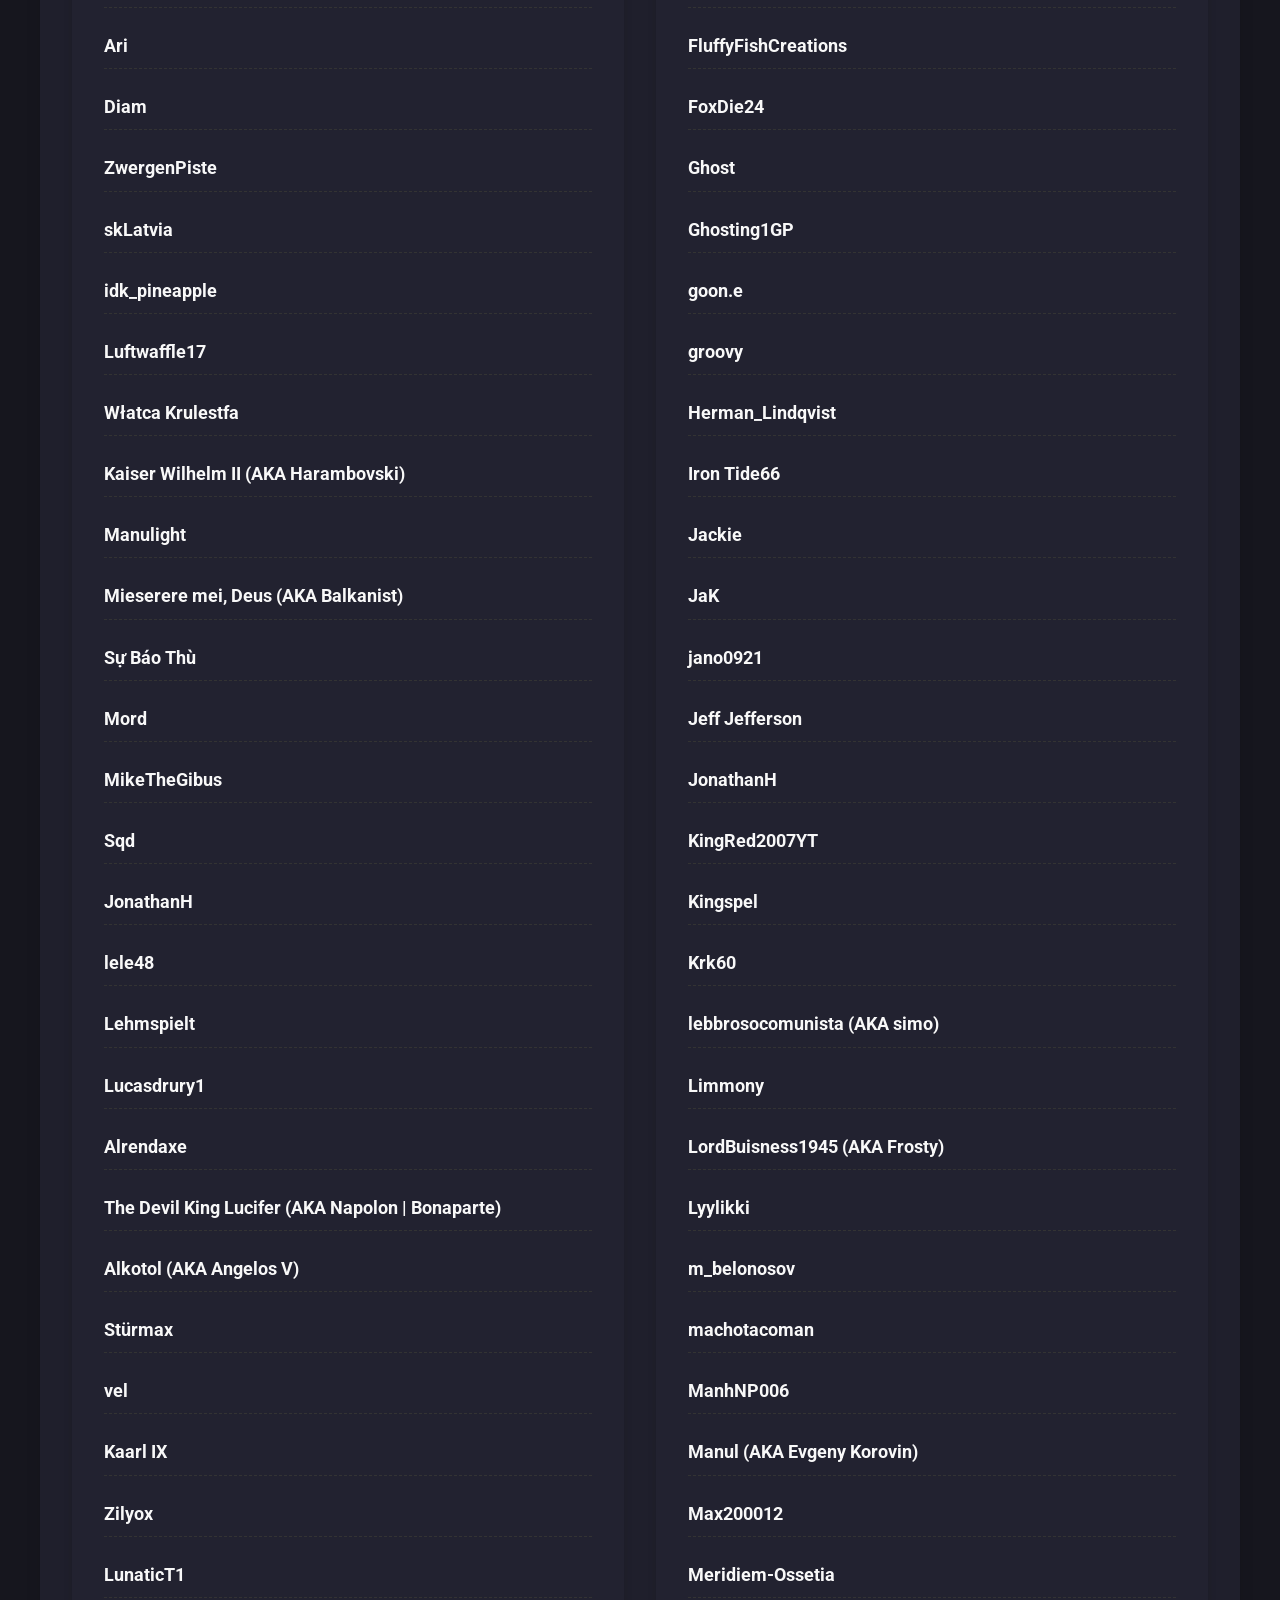
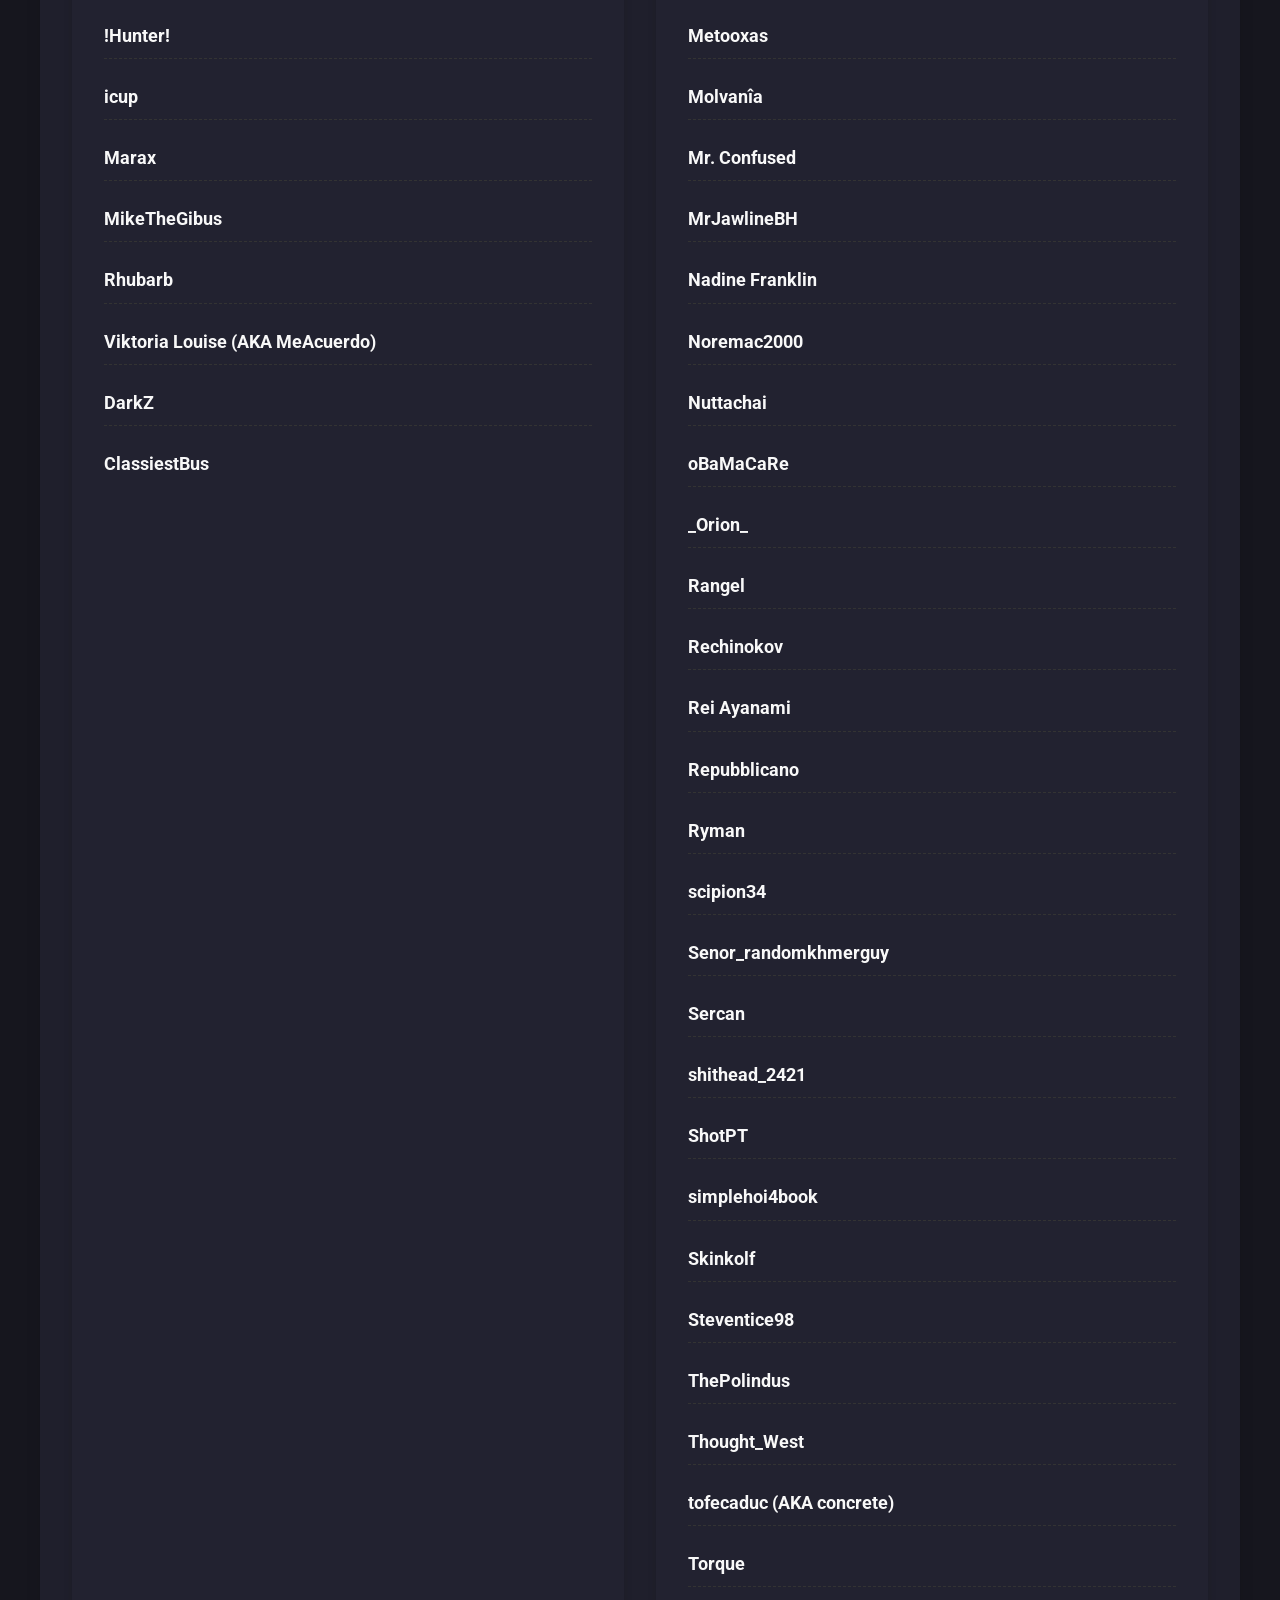
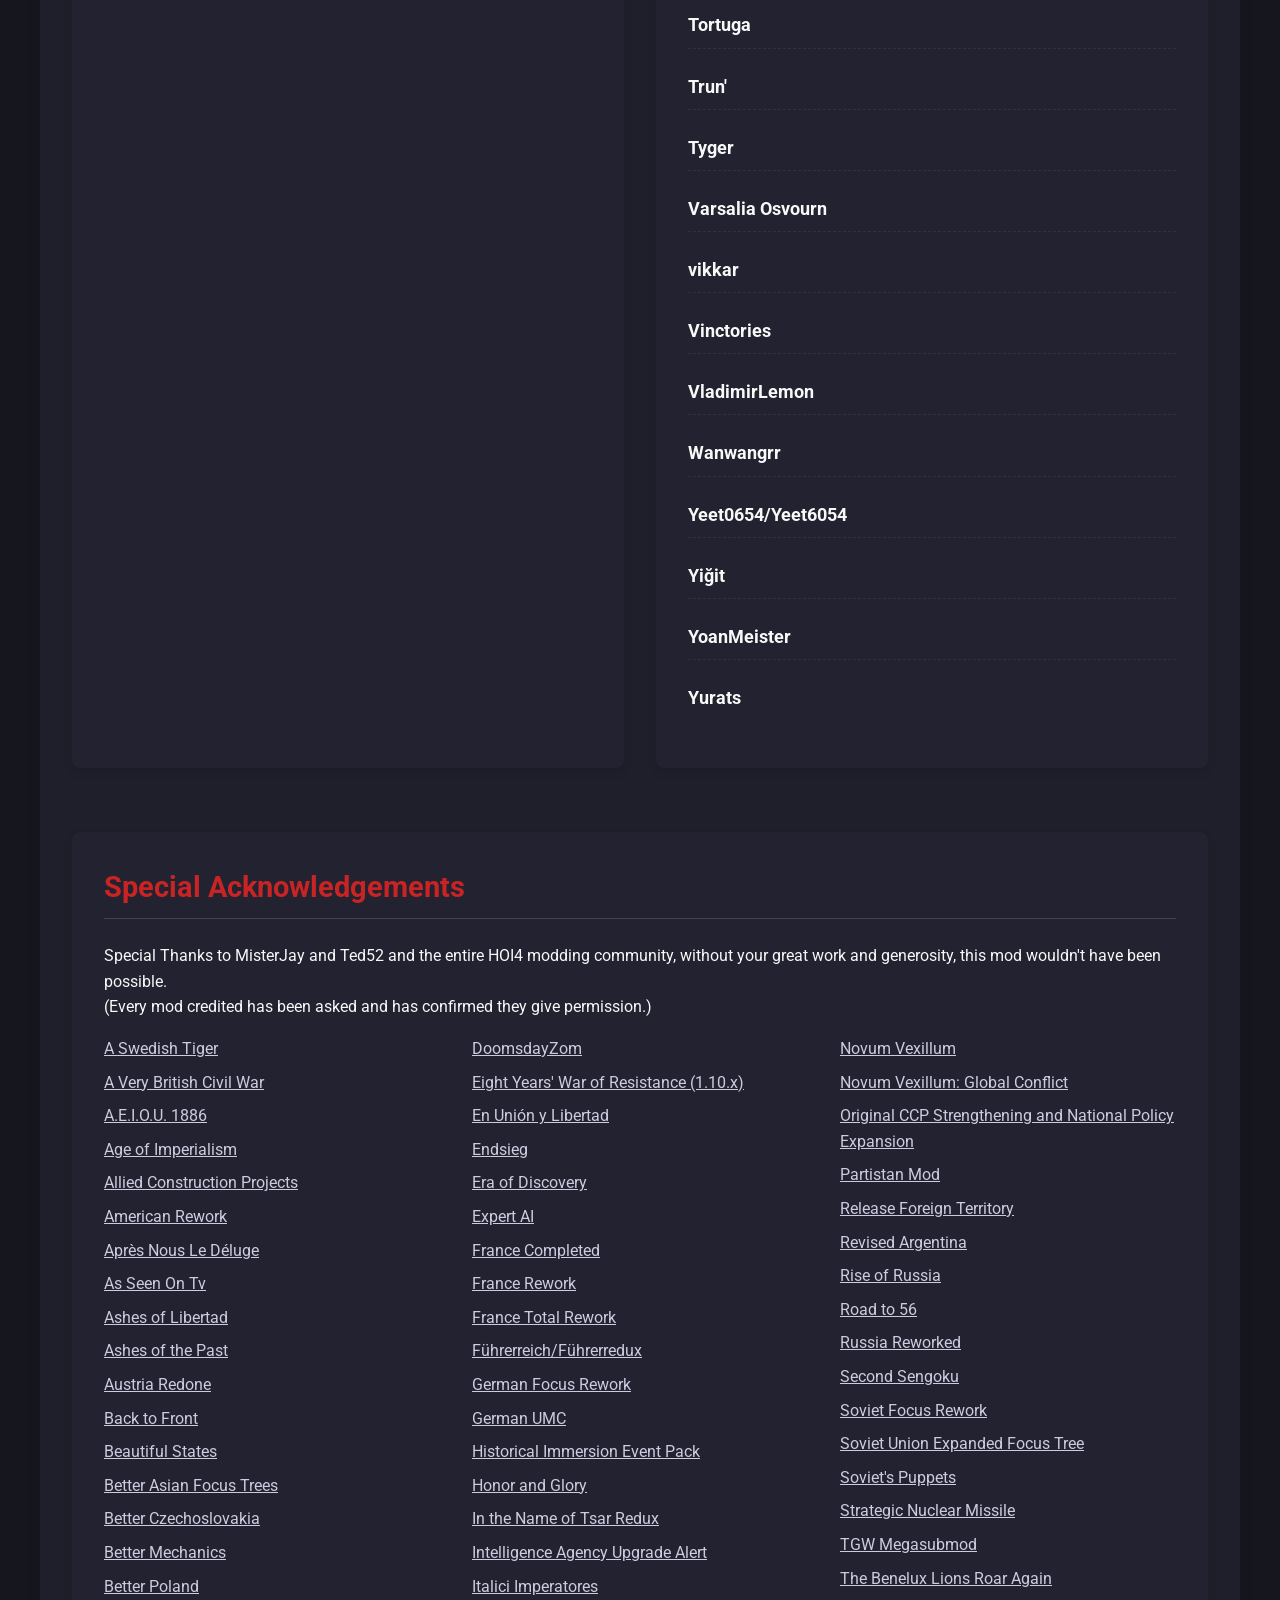
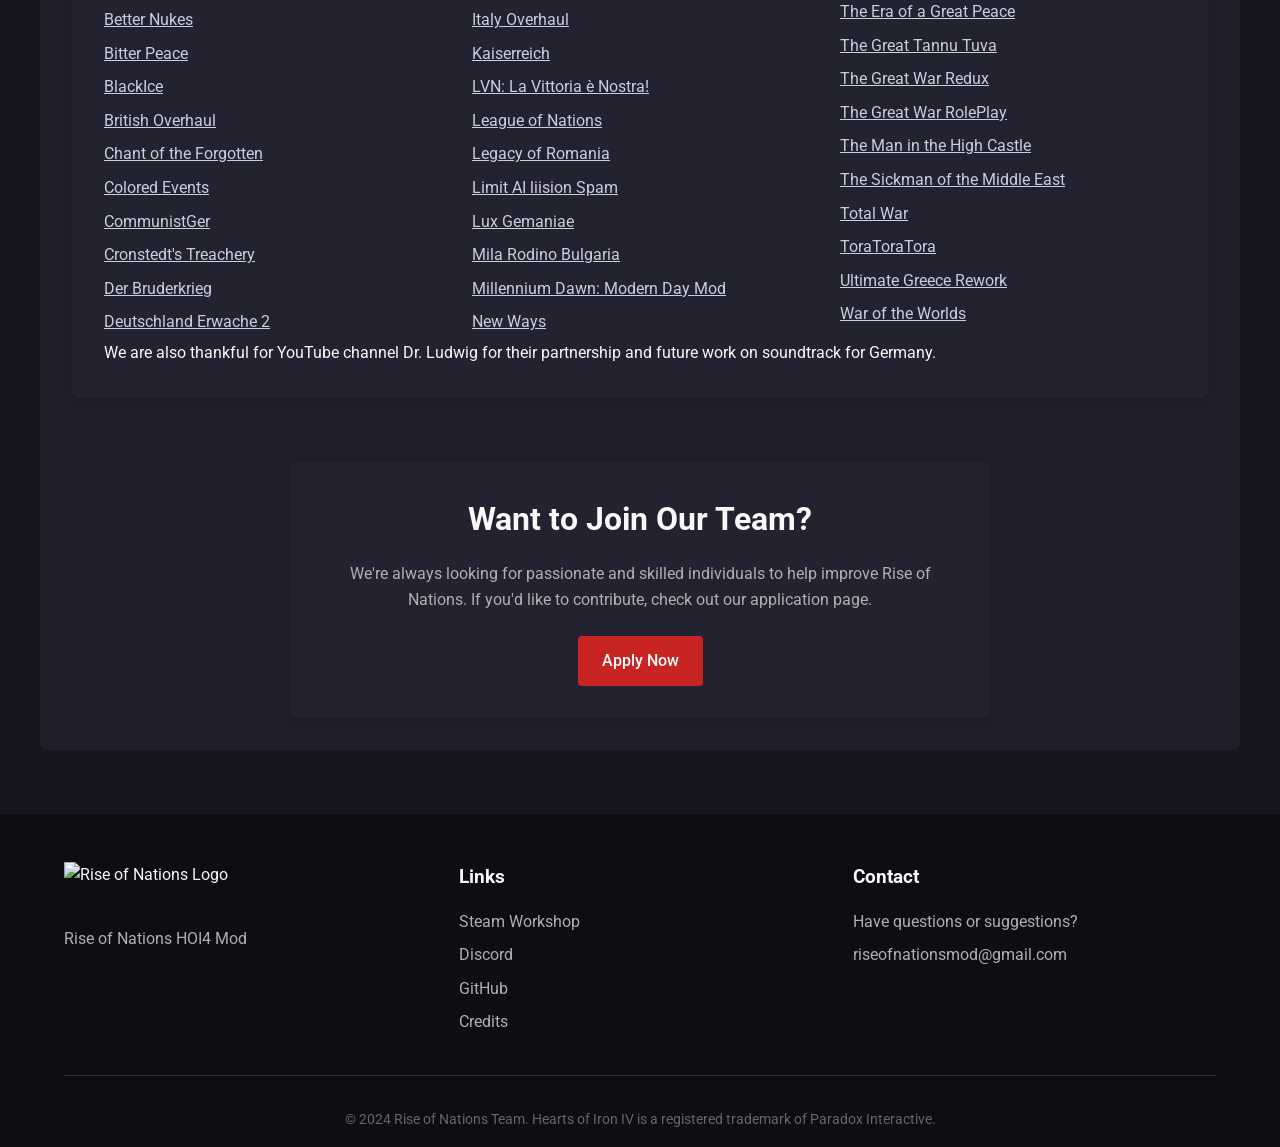
==== commit 27139b8e: "Update RON_credits.html" ====
--- a/RON_credits.html
+++ b/RON_credits.html
@@ -177,9 +177,6 @@
                                 <span class="member-name">vel</span>
                             </li>
                             <li>
-                                <span class="member-name">tofecaduc (AKA concrete)</span>
-                            </li>
-                            <li>
                                 <span class="member-name">Kaarl IX</span>
                             </li>
                             <li>
@@ -192,16 +189,25 @@
                                 <span class="member-name">!Hunter!</span>
                             </li>
                             <li>
-                                <span class="member-name">jano0921</span>
-                            </li>
-                            <li>
                                 <span class="member-name">icup</span>
                             </li>
                             <li>
                                 <span class="member-name">Marax</span>
                             </li>
                             <li>
-                                <span class="member-name">Rei Ayanami</span>
+                                <span class="member-name">MikeTheGibus</span>
+                            </li>
+                            <li>
+                                <span class="member-name">Rhubarb</span>
+                            </li>
+                            <li>
+                                <span class="member-name">Viktoria Louise (AKA MeAcuerdo)</span>
+                            </li>
+                            <li>
+                                <span class="member-name">DarkZ</span>
+                            </li>
+                            <li>
+                                <span class="member-name">ClassiestBus</span>
                             </li>
                         </ul>
                     </div>
@@ -288,12 +294,18 @@
                                 <span class="member-name">Herman_Lindqvist</span>
                             </li>
                             <li>
+                                <span class="member-name">Iron Tide66</span>
+                            </li>
+                            <li>
                                 <span class="member-name">Jackie</span>
                             </li>
                             <li>
                                 <span class="member-name">JaK</span>
                             </li>
                             <li>
+                                <span class="member-name">jano0921</span>
+                            </li>
+                            <li>
                                 <span class="member-name">Jeff Jefferson</span>
                             </li>
                             <li>
@@ -306,6 +318,9 @@
                                 <span class="member-name">Kingspel</span>
                             </li>
                             <li>
+                                <span class="member-name">Krk60</span>
+                            </li>
+                            <li>
                                 <span class="member-name">lebbrosocomunista (AKA simo)</span>
                             </li>
                             <li>
@@ -369,6 +384,12 @@
                                 <span class="member-name">Rechinokov</span>
                             </li>
                             <li>
+                                <span class="member-name">Rei Ayanami</span>
+                            </li>
+                            <li>
+                                <span class="member-name">Repubblicano</span>
+                            </li>
+                            <li>
                                 <span class="member-name">Ryman</span>
                             </li>
                             <li>
@@ -402,10 +423,19 @@
                                 <span class="member-name">Thought_West</span>
                             </li>
                             <li>
+                                <span class="member-name">tofecaduc (AKA concrete)</span>
+                            </li>
+                            <li>
                                 <span class="member-name">Torque</span>
                             </li>
                             <li>
+                                <span class="member-name">Tortuga</span>
+                            </li>
+                            <li>
                                 <span class="member-name">Trun'</span>
+                            </li>
+                            <li>
+                                <span class="member-name">Tyger</span>
                             </li>
                             <li>
                                 <span class="member-name">Varsalia Osvourn</span>
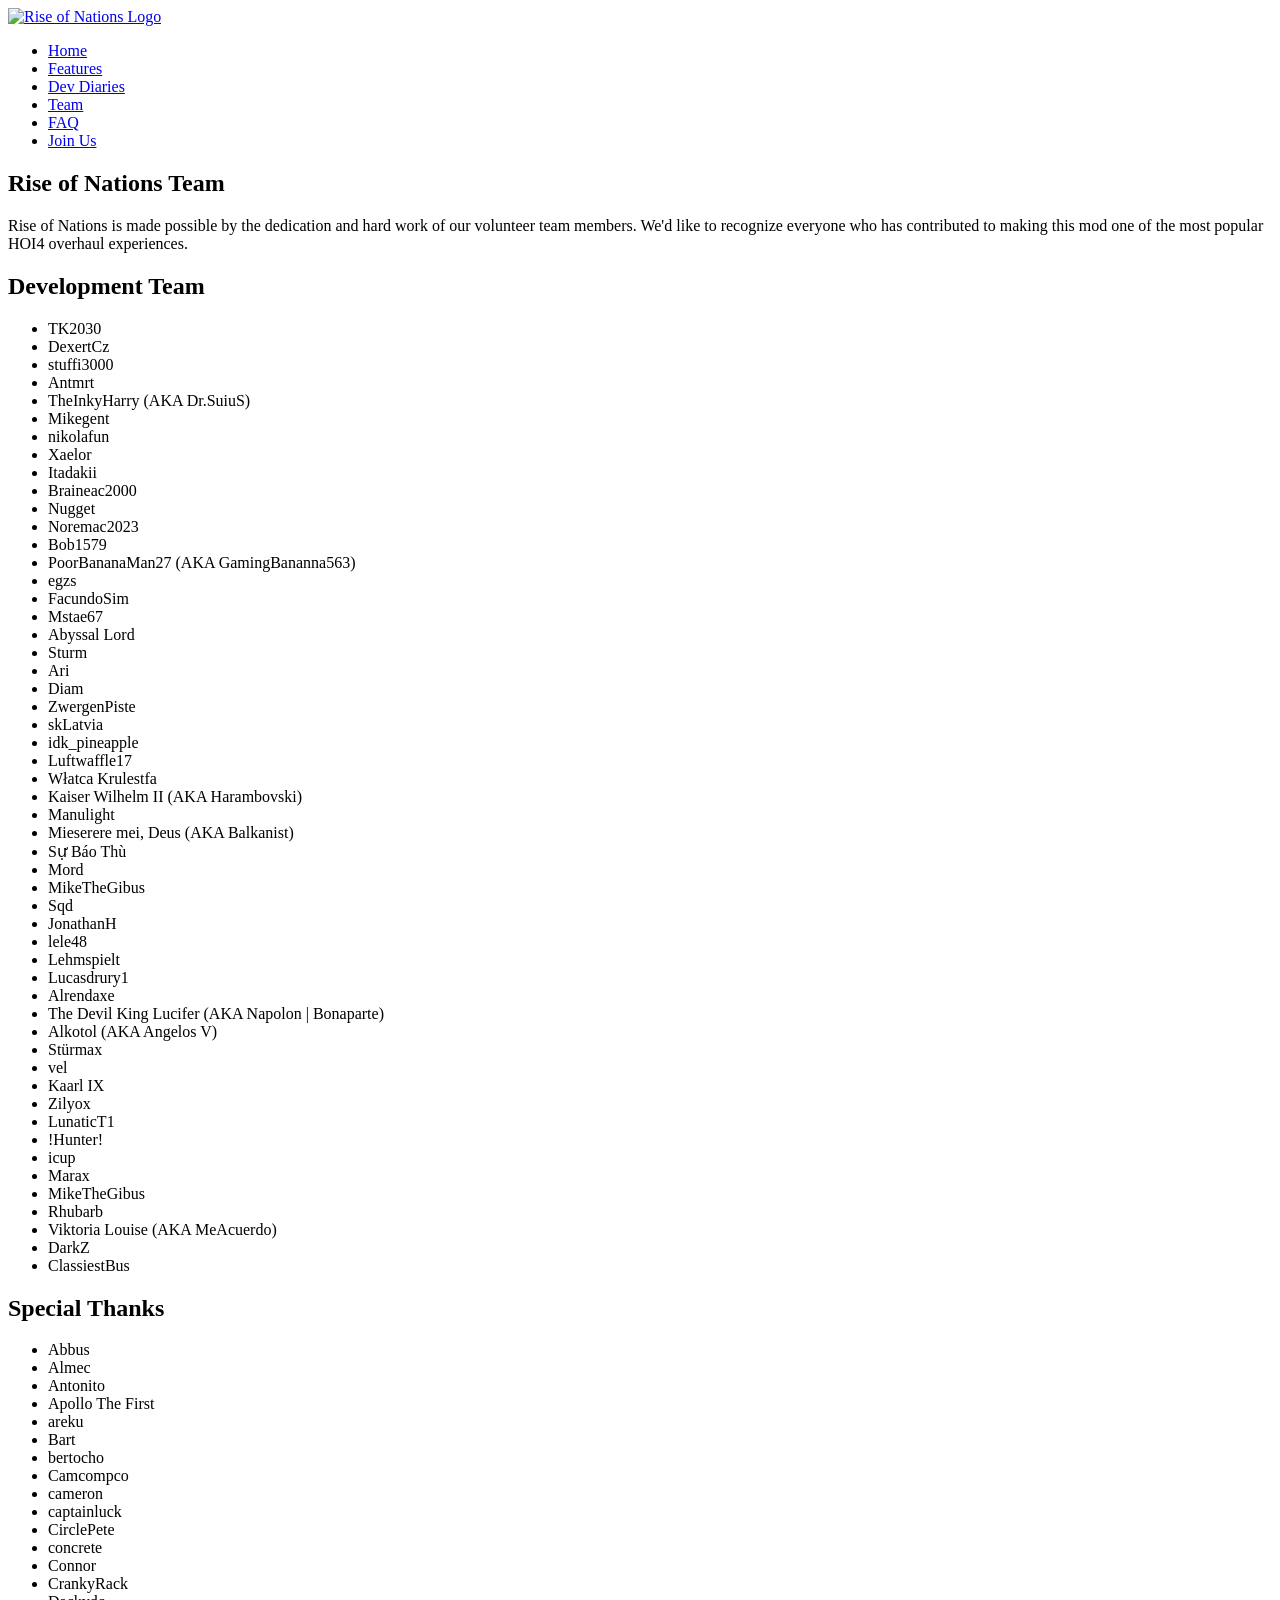
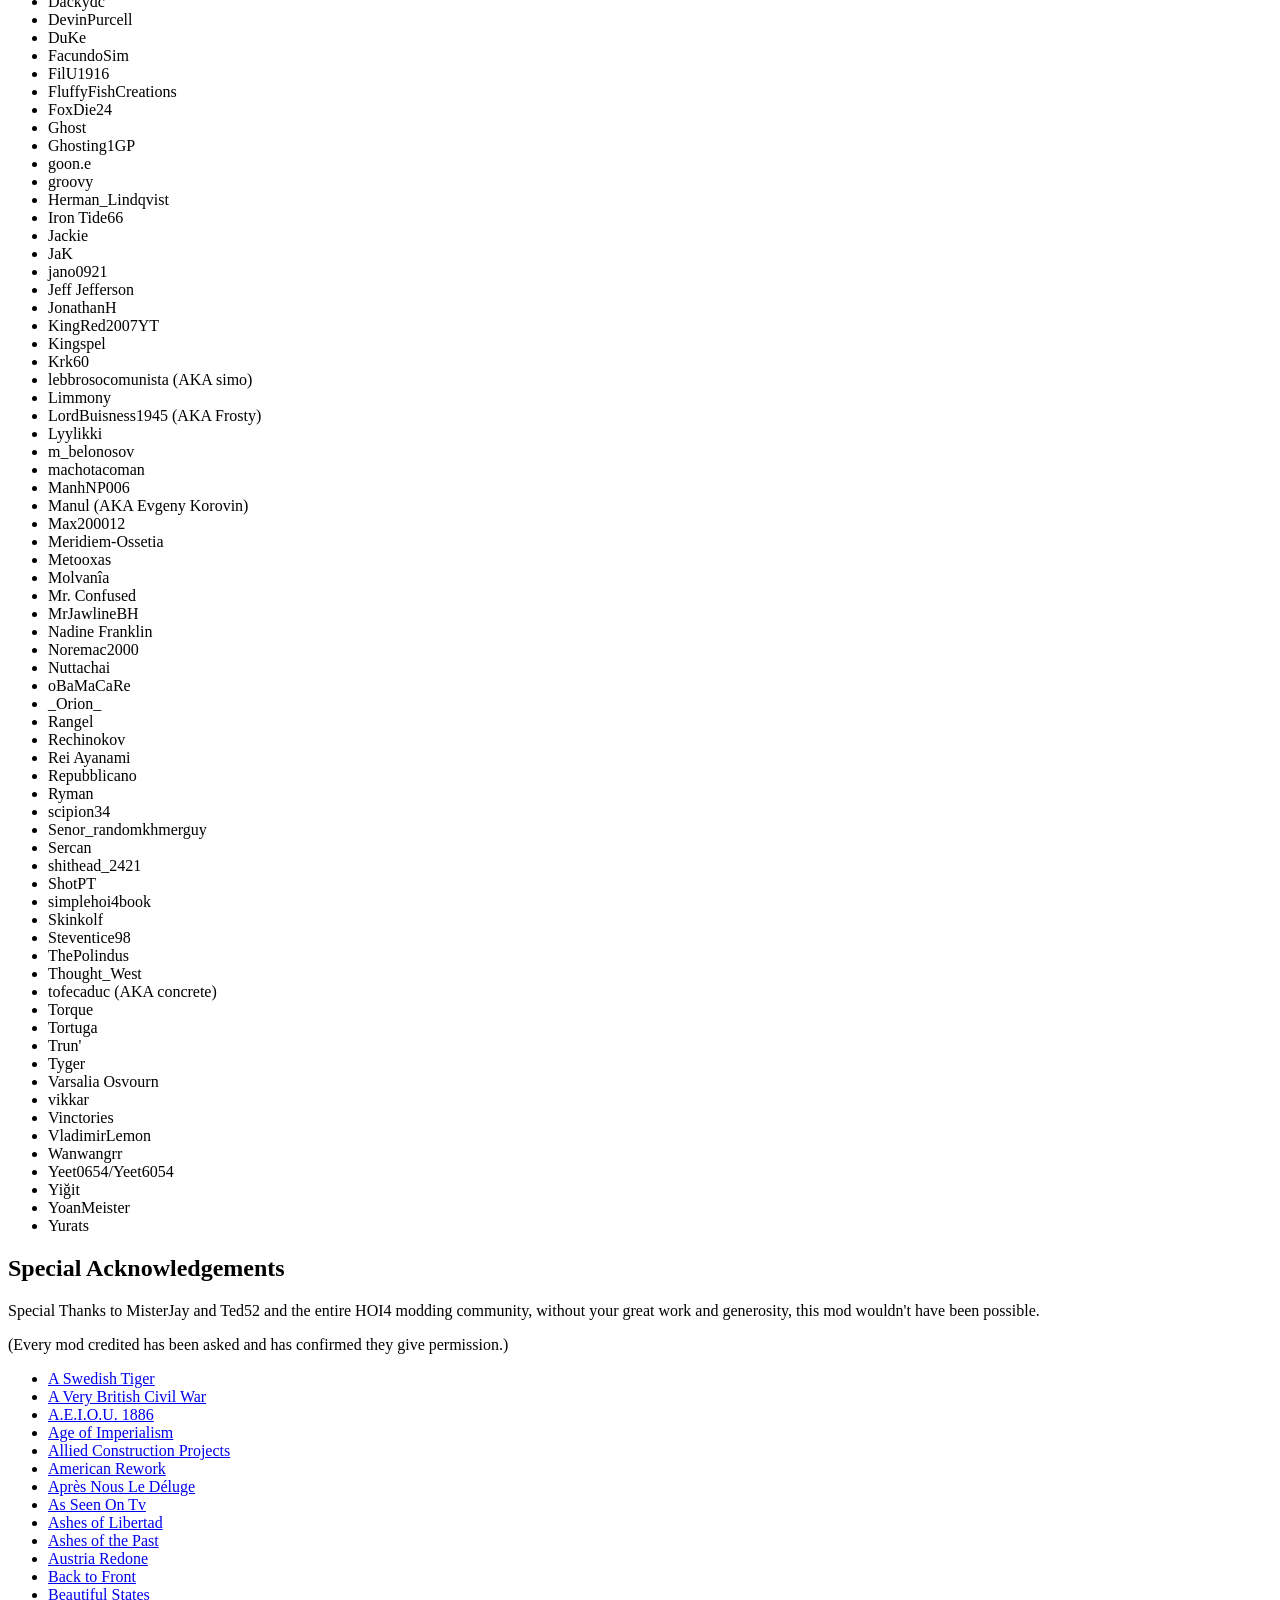
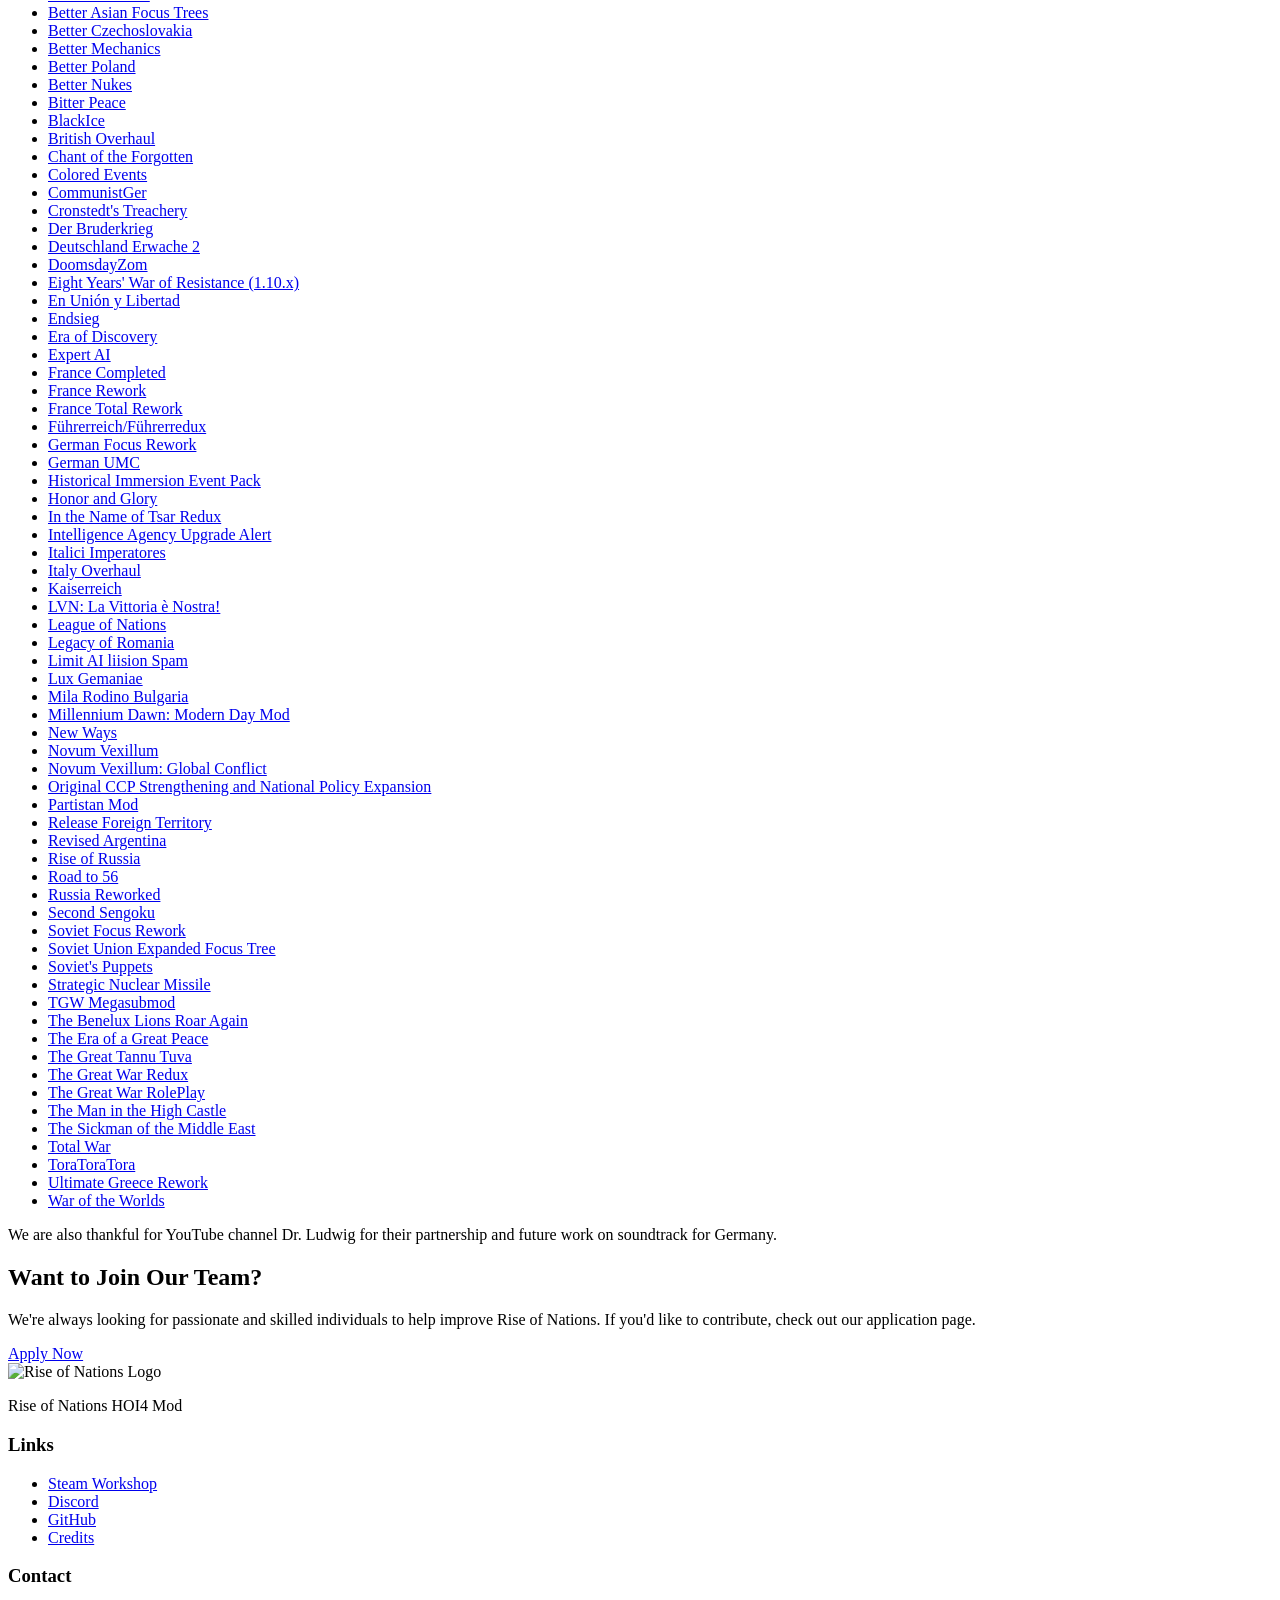
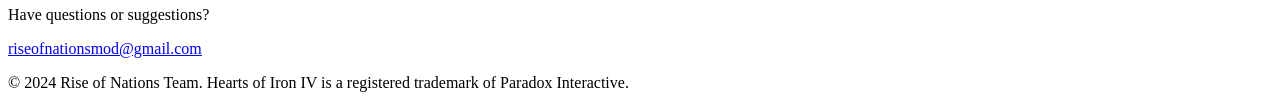
==== commit a2b34e59: "dead link fix" ====
--- a/RON_credits.html
+++ b/RON_credits.html
@@ -492,7 +492,7 @@
                         <li><a href=https://steamcommunity.com/sharedfiles/filedetails/?id=1322409552>Better Nukes</a></li>
                         <li><a href=https://steamcommunity.com/sharedfiles/filedetails/?id=858460802>Bitter Peace</a></li>
                         <li><a href=https://steamcommunity.com/workshop/filedetails/?id=830975088>BlackIce</a></li>
-                        <li><a href=https://steamcommunity.com/sharedfiles/filedetails/?id=1384292518>British Overhaul</a></li>
+                        <li><a href=https://steamcommunity.com/sharedfiles/filedetails/?id=1477307086>British Overhaul</a></li>
                         <li><a href=https://steamcommunity.com/workshop/filedetails/?id=2378229497>Chant of the Forgotten</a></li>
                         <li><a href=https://steamcommunity.com/workshop/filedetails/?id=1229084232>Colored Events</a></li>
                         <li><a href=https://steamcommunity.com/workshop/filedetails/?id=1701275566>CommunistGer</a></li>
